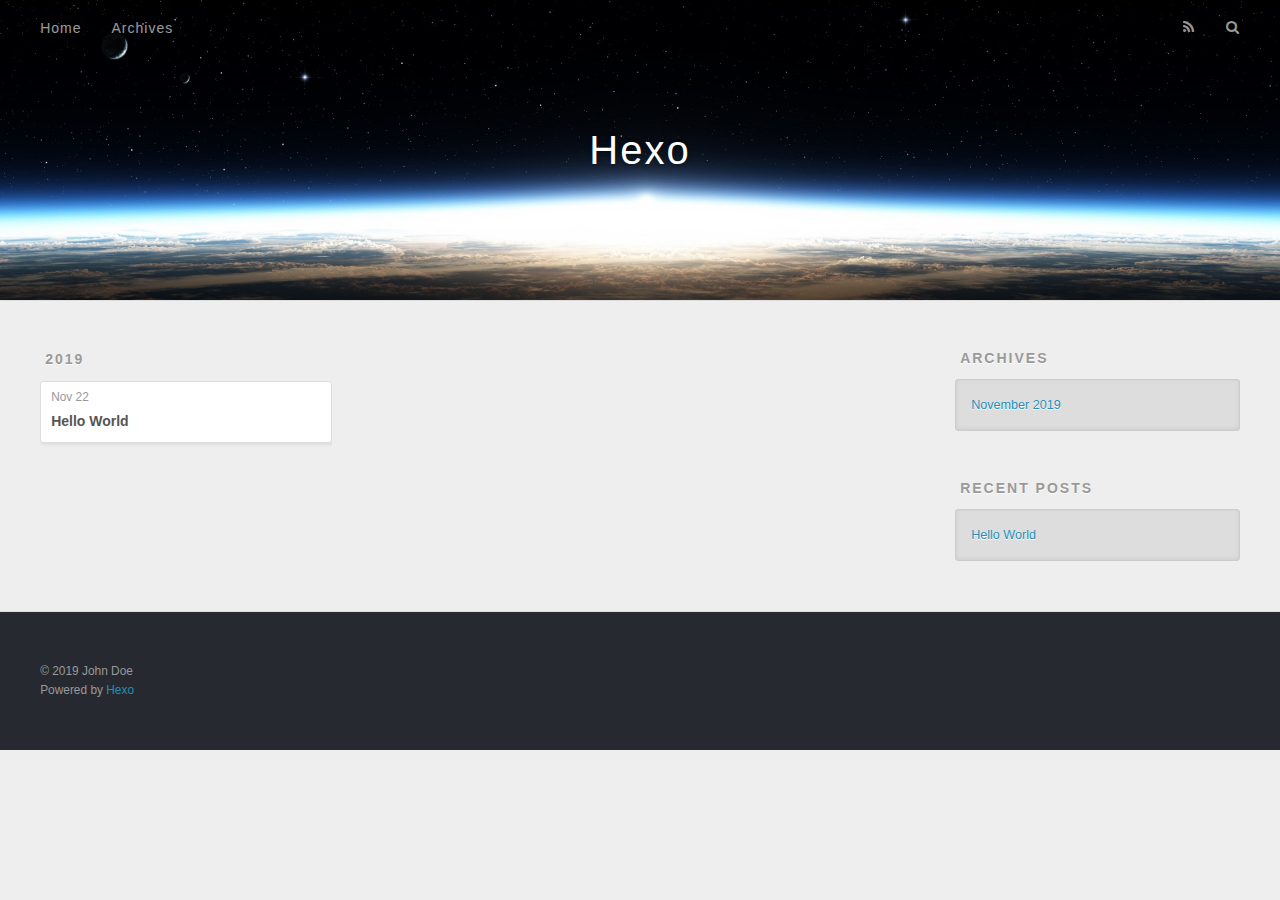
==== archives/index.html @ 6578d1b9 "Site updated: 2019-11-22 13:40:38" ====
<!DOCTYPE html>
<html>
<head>
  <meta charset="utf-8">
  

  
  <title>Archives | Hexo</title>
  <meta name="viewport" content="width=device-width, initial-scale=1, maximum-scale=1">
  <meta property="og:type" content="website">
<meta property="og:title" content="Hexo">
<meta property="og:url" content="http:&#x2F;&#x2F;yoursite.com&#x2F;archives&#x2F;index.html">
<meta property="og:site_name" content="Hexo">
<meta property="og:locale" content="en">
<meta name="twitter:card" content="summary">
  
    <link rel="alternate" href="/atom.xml" title="Hexo" type="application/atom+xml">
  
  
    <link rel="icon" href="/favicon.png">
  
  
    <link href="//fonts.googleapis.com/css?family=Source+Code+Pro" rel="stylesheet" type="text/css">
  
  <link rel="stylesheet" href="/css/style.css">
</head>

<body>
  <div id="container">
    <div id="wrap">
      <header id="header">
  <div id="banner"></div>
  <div id="header-outer" class="outer">
    <div id="header-title" class="inner">
      <h1 id="logo-wrap">
        <a href="/" id="logo">Hexo</a>
      </h1>
      
    </div>
    <div id="header-inner" class="inner">
      <nav id="main-nav">
        <a id="main-nav-toggle" class="nav-icon"></a>
        
          <a class="main-nav-link" href="/">Home</a>
        
          <a class="main-nav-link" href="/archives">Archives</a>
        
      </nav>
      <nav id="sub-nav">
        
          <a id="nav-rss-link" class="nav-icon" href="/atom.xml" title="RSS Feed"></a>
        
        <a id="nav-search-btn" class="nav-icon" title="Search"></a>
      </nav>
      <div id="search-form-wrap">
        <form action="//google.com/search" method="get" accept-charset="UTF-8" class="search-form"><input type="search" name="q" class="search-form-input" placeholder="Search"><button type="submit" class="search-form-submit">&#xF002;</button><input type="hidden" name="sitesearch" value="http://yoursite.com"></form>
      </div>
    </div>
  </div>
</header>
      <div class="outer">
        <section id="main">
  
  
    
    
      
      
      <section class="archives-wrap">
        <div class="archive-year-wrap">
          <a href="/archives/2019" class="archive-year">2019</a>
        </div>
        <div class="archives">
    
    <article class="archive-article archive-type-post">
  <div class="archive-article-inner">
    <header class="archive-article-header">
      <a href="/2019/11/22/hello-world/" class="archive-article-date">
  <time datetime="2019-11-22T05:23:01.385Z" itemprop="datePublished">Nov 22</time>
</a>
      
  
    <h1 itemprop="name">
      <a class="archive-article-title" href="/2019/11/22/hello-world/">Hello World</a>
    </h1>
  

    </header>
  </div>
</article>
  
  
    </div></section>
  


</section>
        
          <aside id="sidebar">
  
    

  
    

  
    
  
    
  <div class="widget-wrap">
    <h3 class="widget-title">Archives</h3>
    <div class="widget">
      <ul class="archive-list"><li class="archive-list-item"><a class="archive-list-link" href="/archives/2019/11/">November 2019</a></li></ul>
    </div>
  </div>


  
    
  <div class="widget-wrap">
    <h3 class="widget-title">Recent Posts</h3>
    <div class="widget">
      <ul>
        
          <li>
            <a href="/2019/11/22/hello-world/">Hello World</a>
          </li>
        
      </ul>
    </div>
  </div>

  
</aside>
        
      </div>
      <footer id="footer">
  
  <div class="outer">
    <div id="footer-info" class="inner">
      &copy; 2019 John Doe<br>
      Powered by <a href="http://hexo.io/" target="_blank">Hexo</a>
    </div>
  </div>
</footer>
    </div>
    <nav id="mobile-nav">
  
    <a href="/" class="mobile-nav-link">Home</a>
  
    <a href="/archives" class="mobile-nav-link">Archives</a>
  
</nav>
    

<script src="//ajax.googleapis.com/ajax/libs/jquery/2.0.3/jquery.min.js"></script>


  <link rel="stylesheet" href="/fancybox/jquery.fancybox.css">
  <script src="/fancybox/jquery.fancybox.pack.js"></script>


<script src="/js/script.js"></script>



  </div>
</body>
</html>
---- css/style.css ----
body {
  width: 100%;
}
body:before,
body:after {
  content: "";
  display: table;
}
body:after {
  clear: both;
}
html,
body,
div,
span,
applet,
object,
iframe,
h1,
h2,
h3,
h4,
h5,
h6,
p,
blockquote,
pre,
a,
abbr,
acronym,
address,
big,
cite,
code,
del,
dfn,
em,
img,
ins,
kbd,
q,
s,
samp,
small,
strike,
strong,
sub,
sup,
tt,
var,
dl,
dt,
dd,
ol,
ul,
li,
fieldset,
form,
label,
legend,
table,
caption,
tbody,
tfoot,
thead,
tr,
th,
td {
  margin: 0;
  padding: 0;
  border: 0;
  outline: 0;
  font-weight: inherit;
  font-style: inherit;
  font-family: inherit;
  font-size: 100%;
  vertical-align: baseline;
}
body {
  line-height: 1;
  color: #000;
  background: #fff;
}
ol,
ul {
  list-style: none;
}
table {
  border-collapse: separate;
  border-spacing: 0;
  vertical-align: middle;
}
caption,
th,
td {
  text-align: left;
  font-weight: normal;
  vertical-align: middle;
}
a img {
  border: none;
}
input,
button {
  margin: 0;
  padding: 0;
}
input::-moz-focus-inner,
button::-moz-focus-inner {
  border: 0;
  padding: 0;
}
@font-face {
  font-family: FontAwesome;
  font-style: normal;
  font-weight: normal;
  src: url("fonts/fontawesome-webfont.eot?v=#4.0.3");
  src: url("fonts/fontawesome-webfont.eot?#iefix&v=#4.0.3") format("embedded-opentype"), url("fonts/fontawesome-webfont.woff?v=#4.0.3") format("woff"), url("fonts/fontawesome-webfont.ttf?v=#4.0.3") format("truetype"), url("fonts/fontawesome-webfont.svg#fontawesomeregular?v=#4.0.3") format("svg");
}
html,
body,
#container {
  height: 100%;
}
body {
  background: #eee;
  font: 14px -apple-system, BlinkMacSystemFont, "Segoe UI", "Roboto", "Oxygen", "Ubuntu", "Cantarell", "Fira Sans", "Droid Sans", "Helvetica Neue", sans-serif;
  -webkit-text-size-adjust: 100%;
}
.outer {
  max-width: 1220px;
  margin: 0 auto;
  padding: 0 20px;
}
.outer:before,
.outer:after {
  content: "";
  display: table;
}
.outer:after {
  clear: both;
}
.inner {
  display: inline;
  float: left;
  width: 98.33333333333333%;
  margin: 0 0.833333333333333%;
}
.left,
.alignleft {
  float: left;
}
.right,
.alignright {
  float: right;
}
.clear {
  clear: both;
}
#container {
  position: relative;
}
.mobile-nav-on {
  overflow: hidden;
}
#wrap {
  height: 100%;
  width: 100%;
  position: absolute;
  top: 0;
  left: 0;
  -webkit-transition: 0.2s ease-out;
  -moz-transition: 0.2s ease-out;
  -ms-transition: 0.2s ease-out;
  transition: 0.2s ease-out;
  z-index: 1;
  background: #eee;
}
.mobile-nav-on #wrap {
  left: 280px;
}
@media screen and (min-width: 768px) {
  #main {
    display: inline;
    float: left;
    width: 73.33333333333333%;
    margin: 0 0.833333333333333%;
  }
}
.article-date,
.article-category-link,
.archive-year,
.widget-title {
  text-decoration: none;
  text-transform: uppercase;
  letter-spacing: 2px;
  color: #999;
  margin-bottom: 1em;
  margin-left: 5px;
  line-height: 1em;
  text-shadow: 0 1px #fff;
  font-weight: bold;
}
.article-inner,
.archive-article-inner {
  background: #fff;
  -webkit-box-shadow: 1px 2px 3px #ddd;
  box-shadow: 1px 2px 3px #ddd;
  border: 1px solid #ddd;
  border-radius: 3px;
}
.article-entry h1,
.widget h1 {
  font-size: 2em;
}
.article-entry h2,
.widget h2 {
  font-size: 1.5em;
}
.article-entry h3,
.widget h3 {
  font-size: 1.3em;
}
.article-entry h4,
.widget h4 {
  font-size: 1.2em;
}
.article-entry h5,
.widget h5 {
  font-size: 1em;
}
.article-entry h6,
.widget h6 {
  font-size: 1em;
  color: #999;
}
.article-entry hr,
.widget hr {
  border: 1px dashed #ddd;
}
.article-entry strong,
.widget strong {
  font-weight: bold;
}
.article-entry em,
.widget em,
.article-entry cite,
.widget cite {
  font-style: italic;
}
.article-entry sup,
.widget sup,
.article-entry sub,
.widget sub {
  font-size: 0.75em;
  line-height: 0;
  position: relative;
  vertical-align: baseline;
}
.article-entry sup,
.widget sup {
  top: -0.5em;
}
.article-entry sub,
.widget sub {
  bottom: -0.2em;
}
.article-entry small,
.widget small {
  font-size: 0.85em;
}
.article-entry acronym,
.widget acronym,
.article-entry abbr,
.widget abbr {
  border-bottom: 1px dotted;
}
.article-entry ul,
.widget ul,
.article-entry ol,
.widget ol,
.article-entry dl,
.widget dl {
  margin: 0 20px;
  line-height: 1.6em;
}
.article-entry ul ul,
.widget ul ul,
.article-entry ol ul,
.widget ol ul,
.article-entry ul ol,
.widget ul ol,
.article-entry ol ol,
.widget ol ol {
  margin-top: 0;
  margin-bottom: 0;
}
.article-entry ul,
.widget ul {
  list-style: disc;
}
.article-entry ol,
.widget ol {
  list-style: decimal;
}
.article-entry dt,
.widget dt {
  font-weight: bold;
}
#header {
  height: 300px;
  position: relative;
  border-bottom: 1px solid #ddd;
}
#header:before,
#header:after {
  content: "";
  position: absolute;
  left: 0;
  right: 0;
  height: 40px;
}
#header:before {
  top: 0;
  background: -webkit-linear-gradient(rgba(0,0,0,0.2), transparent);
  background: -moz-linear-gradient(rgba(0,0,0,0.2), transparent);
  background: -ms-linear-gradient(rgba(0,0,0,0.2), transparent);
  background: linear-gradient(rgba(0,0,0,0.2), transparent);
}
#header:after {
  bottom: 0;
  background: -webkit-linear-gradient(transparent, rgba(0,0,0,0.2));
  background: -moz-linear-gradient(transparent, rgba(0,0,0,0.2));
  background: -ms-linear-gradient(transparent, rgba(0,0,0,0.2));
  background: linear-gradient(transparent, rgba(0,0,0,0.2));
}
#header-outer {
  height: 100%;
  position: relative;
}
#header-inner {
  position: relative;
  overflow: hidden;
}
#banner {
  position: absolute;
  top: 0;
  left: 0;
  width: 100%;
  height: 100%;
  background: url("images/banner.jpg") center #000;
  -webkit-background-size: cover;
  -moz-background-size: cover;
  background-size: cover;
  z-index: -1;
}
#header-title {
  text-align: center;
  height: 40px;
  position: absolute;
  top: 50%;
  left: 0;
  margin-top: -20px;
}
#logo,
#subtitle {
  text-decoration: none;
  color: #fff;
  font-weight: 300;
  text-shadow: 0 1px 4px rgba(0,0,0,0.3);
}
#logo {
  font-size: 40px;
  line-height: 40px;
  letter-spacing: 2px;
}
#subtitle {
  font-size: 16px;
  line-height: 16px;
  letter-spacing: 1px;
}
#subtitle-wrap {
  margin-top: 16px;
}
#main-nav {
  float: left;
  margin-left: -15px;
}
.nav-icon,
.main-nav-link {
  float: left;
  color: #fff;
  opacity: 0.6;
  text-decoration: none;
  text-shadow: 0 1px rgba(0,0,0,0.2);
  -webkit-transition: opacity 0.2s;
  -moz-transition: opacity 0.2s;
  -ms-transition: opacity 0.2s;
  transition: opacity 0.2s;
  display: block;
  padding: 20px 15px;
}
.nav-icon:hover,
.main-nav-link:hover {
  opacity: 1;
}
.nav-icon {
  font-family: FontAwesome;
  text-align: center;
  font-size: 14px;
  width: 14px;
  height: 14px;
  padding: 20px 15px;
  position: relative;
  cursor: pointer;
}
.main-nav-link {
  font-weight: 300;
  letter-spacing: 1px;
}
@media screen and (max-width: 479px) {
  .main-nav-link {
    display: none;
  }
}
#main-nav-toggle {
  display: none;
}
#main-nav-toggle:before {
  content: "\f0c9";
}
@media screen and (max-width: 479px) {
  #main-nav-toggle {
    display: block;
  }
}
#sub-nav {
  float: right;
  margin-right: -15px;
}
#nav-rss-link:before {
  content: "\f09e";
}
#nav-search-btn:before {
  content: "\f002";
}
#search-form-wrap {
  position: absolute;
  top: 15px;
  width: 150px;
  height: 30px;
  right: -150px;
  opacity: 0;
  -webkit-transition: 0.2s ease-out;
  -moz-transition: 0.2s ease-out;
  -ms-transition: 0.2s ease-out;
  transition: 0.2s ease-out;
}
#search-form-wrap.on {
  opacity: 1;
  right: 0;
}
@media screen and (max-width: 479px) {
  #search-form-wrap {
    width: 100%;
    right: -100%;
  }
}
.search-form {
  position: absolute;
  top: 0;
  left: 0;
  right: 0;
  background: #fff;
  padding: 5px 15px;
  border-radius: 15px;
  -webkit-box-shadow: 0 0 10px rgba(0,0,0,0.3);
  box-shadow: 0 0 10px rgba(0,0,0,0.3);
}
.search-form-input {
  border: none;
  background: none;
  color: #555;
  width: 100%;
  font: 13px -apple-system, BlinkMacSystemFont, "Segoe UI", "Roboto", "Oxygen", "Ubuntu", "Cantarell", "Fira Sans", "Droid Sans", "Helvetica Neue", sans-serif;
  outline: none;
}
.search-form-input::-webkit-search-results-decoration,
.search-form-input::-webkit-search-cancel-button {
  -webkit-appearance: none;
}
.search-form-submit {
  position: absolute;
  top: 50%;
  right: 10px;
  margin-top: -7px;
  font: 13px FontAwesome;
  border: none;
  background: none;
  color: #bbb;
  cursor: pointer;
}
.search-form-submit:hover,
.search-form-submit:focus {
  color: #777;
}
.article {
  margin: 50px 0;
}
.article-inner {
  overflow: hidden;
}
.article-meta:before,
.article-meta:after {
  content: "";
  display: table;
}
.article-meta:after {
  clear: both;
}
.article-date {
  float: left;
}
.article-category {
  float: left;
  line-height: 1em;
  color: #ccc;
  text-shadow: 0 1px #fff;
  margin-left: 8px;
}
.article-category:before {
  content: "\2022";
}
.article-category-link {
  margin: 0 12px 1em;
}
.article-header {
  padding: 20px 20px 0;
}
.article-title {
  text-decoration: none;
  font-size: 2em;
  font-weight: bold;
  color: #555;
  line-height: 1.1em;
  -webkit-transition: color 0.2s;
  -moz-transition: color 0.2s;
  -ms-transition: color 0.2s;
  transition: color 0.2s;
}
a.article-title:hover {
  color: #258fb8;
}
.article-entry {
  color: #555;
  padding: 0 20px;
}
.article-entry:before,
.article-entry:after {
  content: "";
  display: table;
}
.article-entry:after {
  clear: both;
}
.article-entry p,
.article-entry table {
  line-height: 1.6em;
  margin: 1.6em 0;
}
.article-entry h1,
.article-entry h2,
.article-entry h3,
.article-entry h4,
.article-entry h5,
.article-entry h6 {
  font-weight: bold;
}
.article-entry h1,
.article-entry h2,
.article-entry h3,
.article-entry h4,
.article-entry h5,
.article-entry h6 {
  line-height: 1.1em;
  margin: 1.1em 0;
}
.article-entry a {
  color: #258fb8;
  text-decoration: none;
}
.article-entry a:hover {
  text-decoration: underline;
}
.article-entry ul,
.article-entry ol,
.article-entry dl {
  margin-top: 1.6em;
  margin-bottom: 1.6em;
}
.article-entry img,
.article-entry video {
  max-width: 100%;
  height: auto;
  display: block;
  margin: auto;
}
.article-entry iframe {
  border: none;
}
.article-entry table {
  width: 100%;
  border-collapse: collapse;
  border-spacing: 0;
}
.article-entry th {
  font-weight: bold;
  border-bottom: 3px solid #ddd;
  padding-bottom: 0.5em;
}
.article-entry td {
  border-bottom: 1px solid #ddd;
  padding: 10px 0;
}
.article-entry blockquote {
  font-family: Georgia, "Times New Roman", serif;
  font-size: 1.4em;
  margin: 1.6em 20px;
  text-align: center;
}
.article-entry blockquote footer {
  font-size: 14px;
  margin: 1.6em 0;
  font-family: -apple-system, BlinkMacSystemFont, "Segoe UI", "Roboto", "Oxygen", "Ubuntu", "Cantarell", "Fira Sans", "Droid Sans", "Helvetica Neue", sans-serif;
}
.article-entry blockquote footer cite:before {
  content: "—";
  padding: 0 0.5em;
}
.article-entry .pullquote {
  text-align: left;
  width: 45%;
  margin: 0;
}
.article-entry .pullquote.left {
  margin-left: 0.5em;
  margin-right: 1em;
}
.article-entry .pullquote.right {
  margin-right: 0.5em;
  margin-left: 1em;
}
.article-entry .caption {
  color: #999;
  display: block;
  font-size: 0.9em;
  margin-top: 0.5em;
  position: relative;
  text-align: center;
}
.article-entry .video-container {
  position: relative;
  padding-top: 56.25%;
  height: 0;
  overflow: hidden;
}
.article-entry .video-container iframe,
.article-entry .video-container object,
.article-entry .video-container embed {
  position: absolute;
  top: 0;
  left: 0;
  width: 100%;
  height: 100%;
  margin-top: 0;
}
.article-more-link a {
  display: inline-block;
  line-height: 1em;
  padding: 6px 15px;
  border-radius: 15px;
  background: #eee;
  color: #999;
  text-shadow: 0 1px #fff;
  text-decoration: none;
}
.article-more-link a:hover {
  background: #258fb8;
  color: #fff;
  text-decoration: none;
  text-shadow: 0 1px #1e7293;
}
.article-footer {
  font-size: 0.85em;
  line-height: 1.6em;
  border-top: 1px solid #ddd;
  padding-top: 1.6em;
  margin: 0 20px 20px;
}
.article-footer:before,
.article-footer:after {
  content: "";
  display: table;
}
.article-footer:after {
  clear: both;
}
.article-footer a {
  color: #999;
  text-decoration: none;
}
.article-footer a:hover {
  color: #555;
}
.article-tag-list-item {
  float: left;
  margin-right: 10px;
}
.article-tag-list-link:before {
  content: "#";
}
.article-comment-link {
  float: right;
}
.article-comment-link:before {
  content: "\f075";
  font-family: FontAwesome;
  padding-right: 8px;
}
.article-share-link {
  cursor: pointer;
  float: right;
  margin-left: 20px;
}
.article-share-link:before {
  content: "\f064";
  font-family: FontAwesome;
  padding-right: 6px;
}
#article-nav {
  position: relative;
}
#article-nav:before,
#article-nav:after {
  content: "";
  display: table;
}
#article-nav:after {
  clear: both;
}
@media screen and (min-width: 768px) {
  #article-nav {
    margin: 50px 0;
  }
  #article-nav:before {
    width: 8px;
    height: 8px;
    position: absolute;
    top: 50%;
    left: 50%;
    margin-top: -4px;
    margin-left: -4px;
    content: "";
    border-radius: 50%;
    background: #ddd;
    -webkit-box-shadow: 0 1px 2px #fff;
    box-shadow: 0 1px 2px #fff;
  }
}
.article-nav-link-wrap {
  text-decoration: none;
  text-shadow: 0 1px #fff;
  color: #999;
  -webkit-box-sizing: border-box;
  -moz-box-sizing: border-box;
  box-sizing: border-box;
  margin-top: 50px;
  text-align: center;
  display: block;
}
.article-nav-link-wrap:hover {
  color: #555;
}
@media screen and (min-width: 768px) {
  .article-nav-link-wrap {
    width: 50%;
    margin-top: 0;
  }
}
@media screen and (min-width: 768px) {
  #article-nav-newer {
    float: left;
    text-align: right;
    padding-right: 20px;
  }
}
@media screen and (min-width: 768px) {
  #article-nav-older {
    float: right;
    text-align: left;
    padding-left: 20px;
  }
}
.article-nav-caption {
  text-transform: uppercase;
  letter-spacing: 2px;
  color: #ddd;
  line-height: 1em;
  font-weight: bold;
}
#article-nav-newer .article-nav-caption {
  margin-right: -2px;
}
.article-nav-title {
  font-size: 0.85em;
  line-height: 1.6em;
  margin-top: 0.5em;
}
.article-share-box {
  position: absolute;
  display: none;
  background: #fff;
  -webkit-box-shadow: 1px 2px 10px rgba(0,0,0,0.2);
  box-shadow: 1px 2px 10px rgba(0,0,0,0.2);
  border-radius: 3px;
  margin-left: -145px;
  overflow: hidden;
  z-index: 1;
}
.article-share-box.on {
  display: block;
}
.article-share-input {
  width: 100%;
  background: none;
  -webkit-box-sizing: border-box;
  -moz-box-sizing: border-box;
  box-sizing: border-box;
  font: 14px -apple-system, BlinkMacSystemFont, "Segoe UI", "Roboto", "Oxygen", "Ubuntu", "Cantarell", "Fira Sans", "Droid Sans", "Helvetica Neue", sans-serif;
  padding: 0 15px;
  color: #555;
  outline: none;
  border: 1px solid #ddd;
  border-radius: 3px 3px 0 0;
  height: 36px;
  line-height: 36px;
}
.article-share-links {
  background: #eee;
}
.article-share-links:before,
.article-share-links:after {
  content: "";
  display: table;
}
.article-share-links:after {
  clear: both;
}
.article-share-twitter,
.article-share-facebook,
.article-share-pinterest,
.article-share-google {
  width: 50px;
  height: 36px;
  display: block;
  float: left;
  position: relative;
  color: #999;
  text-shadow: 0 1px #fff;
}
.article-share-twitter:before,
.article-share-facebook:before,
.article-share-pinterest:before,
.article-share-google:before {
  font-size: 20px;
  font-family: FontAwesome;
  width: 20px;
  height: 20px;
  position: absolute;
  top: 50%;
  left: 50%;
  margin-top: -10px;
  margin-left: -10px;
  text-align: center;
}
.article-share-twitter:hover,
.article-share-facebook:hover,
.article-share-pinterest:hover,
.article-share-google:hover {
  color: #fff;
}
.article-share-twitter:before {
  content: "\f099";
}
.article-share-twitter:hover {
  background: #00aced;
  text-shadow: 0 1px #008abe;
}
.article-share-facebook:before {
  content: "\f09a";
}
.article-share-facebook:hover {
  background: #3b5998;
  text-shadow: 0 1px #2f477a;
}
.article-share-pinterest:before {
  content: "\f0d2";
}
.article-share-pinterest:hover {
  background: #cb2027;
  text-shadow: 0 1px #a21a1f;
}
.article-share-google:before {
  content: "\f0d5";
}
.article-share-google:hover {
  background: #dd4b39;
  text-shadow: 0 1px #be3221;
}
.article-gallery {
  background: #000;
  position: relative;
}
.article-gallery-photos {
  position: relative;
  overflow: hidden;
}
.article-gallery-img {
  display: none;
  max-width: 100%;
}
.article-gallery-img:first-child {
  display: block;
}
.article-gallery-img.loaded {
  position: absolute;
  display: block;
}
.article-gallery-img img {
  display: block;
  max-width: 100%;
  margin: 0 auto;
}
#comments {
  background: #fff;
  -webkit-box-shadow: 1px 2px 3px #ddd;
  box-shadow: 1px 2px 3px #ddd;
  padding: 20px;
  border: 1px solid #ddd;
  border-radius: 3px;
  margin: 50px 0;
}
#comments a {
  color: #258fb8;
}
.archives-wrap {
  margin: 50px 0;
}
.archives:before,
.archives:after {
  content: "";
  display: table;
}
.archives:after {
  clear: both;
}
.archive-year-wrap {
  margin-bottom: 1em;
}
.archives {
  -webkit-column-gap: 10px;
  -moz-column-gap: 10px;
  column-gap: 10px;
}
@media screen and (min-width: 480px) and (max-width: 767px) {
  .archives {
    -webkit-column-count: 2;
    -moz-column-count: 2;
    column-count: 2;
  }
}
@media screen and (min-width: 768px) {
  .archives {
    -webkit-column-count: 3;
    -moz-column-count: 3;
    column-count: 3;
  }
}
.archive-article {
  -webkit-column-break-inside: avoid;
  page-break-inside: avoid;
  overflow: hidden;
  break-inside: avoid-column;
}
.archive-article-inner {
  padding: 10px;
  margin-bottom: 15px;
}
.archive-article-title {
  text-decoration: none;
  font-weight: bold;
  color: #555;
  -webkit-transition: color 0.2s;
  -moz-transition: color 0.2s;
  -ms-transition: color 0.2s;
  transition: color 0.2s;
  line-height: 1.6em;
}
.archive-article-title:hover {
  color: #258fb8;
}
.archive-article-footer {
  margin-top: 1em;
}
.archive-article-date {
  color: #999;
  text-decoration: none;
  font-size: 0.85em;
  line-height: 1em;
  margin-bottom: 0.5em;
  display: block;
}
#page-nav {
  margin: 50px auto;
  background: #fff;
  -webkit-box-shadow: 1px 2px 3px #ddd;
  box-shadow: 1px 2px 3px #ddd;
  border: 1px solid #ddd;
  border-radius: 3px;
  text-align: center;
  color: #999;
  overflow: hidden;
}
#page-nav:before,
#page-nav:after {
  content: "";
  display: table;
}
#page-nav:after {
  clear: both;
}
#page-nav a,
#page-nav span {
  padding: 10px 20px;
  line-height: 1;
  height: 2ex;
}
#page-nav a {
  color: #999;
  text-decoration: none;
}
#page-nav a:hover {
  background: #999;
  color: #fff;
}
#page-nav .prev {
  float: left;
}
#page-nav .next {
  float: right;
}
#page-nav .page-number {
  display: inline-block;
}
@media screen and (max-width: 479px) {
  #page-nav .page-number {
    display: none;
  }
}
#page-nav .current {
  color: #555;
  font-weight: bold;
}
#page-nav .space {
  color: #ddd;
}
#footer {
  background: #262a30;
  padding: 50px 0;
  border-top: 1px solid #ddd;
  color: #999;
}
#footer a {
  color: #258fb8;
  text-decoration: none;
}
#footer a:hover {
  text-decoration: underline;
}
#footer-info {
  line-height: 1.6em;
  font-size: 0.85em;
}
.article-entry pre,
.article-entry .highlight {
  background: #2d2d2d;
  margin: 0 -20px;
  padding: 15px 20px;
  border-style: solid;
  border-color: #ddd;
  border-width: 1px 0;
  overflow: auto;
  color: #ccc;
  line-height: 22.400000000000002px;
}
.article-entry .highlight .gutter pre,
.article-entry .gist .gist-file .gist-data .line-numbers {
  color: #666;
  font-size: 0.85em;
}
.article-entry pre,
.article-entry code {
  font-family: "Source Code Pro", Consolas, Monaco, Menlo, Consolas, monospace;
}
.article-entry code {
  background: #eee;
  text-shadow: 0 1px #fff;
  padding: 0 0.3em;
}
.article-entry pre code {
  background: none;
  text-shadow: none;
  padding: 0;
}
.article-entry .highlight pre {
  border: none;
  margin: 0;
  padding: 0;
}
.article-entry .highlight table {
  margin: 0;
  width: auto;
}
.article-entry .highlight td {
  border: none;
  padding: 0;
}
.article-entry .highlight figcaption {
  font-size: 0.85em;
  color: #999;
  line-height: 1em;
  margin-bottom: 1em;
}
.article-entry .highlight figcaption:before,
.article-entry .highlight figcaption:after {
  content: "";
  display: table;
}
.article-entry .highlight figcaption:after {
  clear: both;
}
.article-entry .highlight figcaption a {
  float: right;
}
.article-entry .highlight .gutter pre {
  text-align: right;
  padding-right: 20px;
}
.article-entry .highlight .line {
  height: 22.400000000000002px;
}
.article-entry .highlight .line.marked {
  background: #515151;
}
.article-entry .gist {
  margin: 0 -20px;
  border-style: solid;
  border-color: #ddd;
  border-width: 1px 0;
  background: #2d2d2d;
  padding: 15px 20px 15px 0;
}
.article-entry .gist .gist-file {
  border: none;
  font-family: "Source Code Pro", Consolas, Monaco, Menlo, Consolas, monospace;
  margin: 0;
}
.article-entry .gist .gist-file .gist-data {
  background: none;
  border: none;
}
.article-entry .gist .gist-file .gist-data .line-numbers {
  background: none;
  border: none;
  padding: 0 20px 0 0;
}
.article-entry .gist .gist-file .gist-data .line-data {
  padding: 0 !important;
}
.article-entry .gist .gist-file .highlight {
  margin: 0;
  padding: 0;
  border: none;
}
.article-entry .gist .gist-file .gist-meta {
  background: #2d2d2d;
  color: #999;
  font: 0.85em -apple-system, BlinkMacSystemFont, "Segoe UI", "Roboto", "Oxygen", "Ubuntu", "Cantarell", "Fira Sans", "Droid Sans", "Helvetica Neue", sans-serif;
  text-shadow: 0 0;
  padding: 0;
  margin-top: 1em;
  margin-left: 20px;
}
.article-entry .gist .gist-file .gist-meta a {
  color: #258fb8;
  font-weight: normal;
}
.article-entry .gist .gist-file .gist-meta a:hover {
  text-decoration: underline;
}
pre .comment,
pre .title {
  color: #999;
}
pre .variable,
pre .attribute,
pre .tag,
pre .regexp,
pre .ruby .constant,
pre .xml .tag .title,
pre .xml .pi,
pre .xml .doctype,
pre .html .doctype,
pre .css .id,
pre .css .class,
pre .css .pseudo {
  color: #f2777a;
}
pre .number,
pre .preprocessor,
pre .built_in,
pre .literal,
pre .params,
pre .constant {
  color: #f99157;
}
pre .class,
pre .ruby .class .title,
pre .css .rules .attribute {
  color: #9c9;
}
pre .string,
pre .value,
pre .inheritance,
pre .header,
pre .ruby .symbol,
pre .xml .cdata {
  color: #9c9;
}
pre .css .hexcolor {
  color: #6cc;
}
pre .function,
pre .python .decorator,
pre .python .title,
pre .ruby .function .title,
pre .ruby .title .keyword,
pre .perl .sub,
pre .javascript .title,
pre .coffeescript .title {
  color: #69c;
}
pre .keyword,
pre .javascript .function {
  color: #c9c;
}
@media screen and (max-width: 479px) {
  #mobile-nav {
    position: absolute;
    top: 0;
    left: 0;
    width: 280px;
    height: 100%;
    background: #191919;
    border-right: 1px solid #fff;
  }
}
@media screen and (max-width: 479px) {
  .mobile-nav-link {
    display: block;
    color: #999;
    text-decoration: none;
    padding: 15px 20px;
    font-weight: bold;
  }
  .mobile-nav-link:hover {
    color: #fff;
  }
}
@media screen and (min-width: 768px) {
  #sidebar {
    display: inline;
    float: left;
    width: 23.333333333333332%;
    margin: 0 0.833333333333333%;
  }
}
.widget-wrap {
  margin: 50px 0;
}
.widget {
  color: #777;
  text-shadow: 0 1px #fff;
  background: #ddd;
  -webkit-box-shadow: 0 -1px 4px #ccc inset;
  box-shadow: 0 -1px 4px #ccc inset;
  border: 1px solid #ccc;
  padding: 15px;
  border-radius: 3px;
}
.widget a {
  color: #258fb8;
  text-decoration: none;
}
.widget a:hover {
  text-decoration: underline;
}
.widget ul ul,
.widget ol ul,
.widget dl ul,
.widget ul ol,
.widget ol ol,
.widget dl ol,
.widget ul dl,
.widget ol dl,
.widget dl dl {
  margin-left: 15px;
  list-style: disc;
}
.widget {
  line-height: 1.6em;
  word-wrap: break-word;
  font-size: 0.9em;
}
.widget ul,
.widget ol {
  list-style: none;
  margin: 0;
}
.widget ul ul,
.widget ol ul,
.widget ul ol,
.widget ol ol {
  margin: 0 20px;
}
.widget ul ul,
.widget ol ul {
  list-style: disc;
}
.widget ul ol,
.widget ol ol {
  list-style: decimal;
}
.category-list-count,
.tag-list-count,
.archive-list-count {
  padding-left: 5px;
  color: #999;
  font-size: 0.85em;
}
.category-list-count:before,
.tag-list-count:before,
.archive-list-count:before {
  content: "(";
}
.category-list-count:after,
.tag-list-count:after,
.archive-list-count:after {
  content: ")";
}
.tagcloud a {
  margin-right: 5px;
  display: inline-block;
}
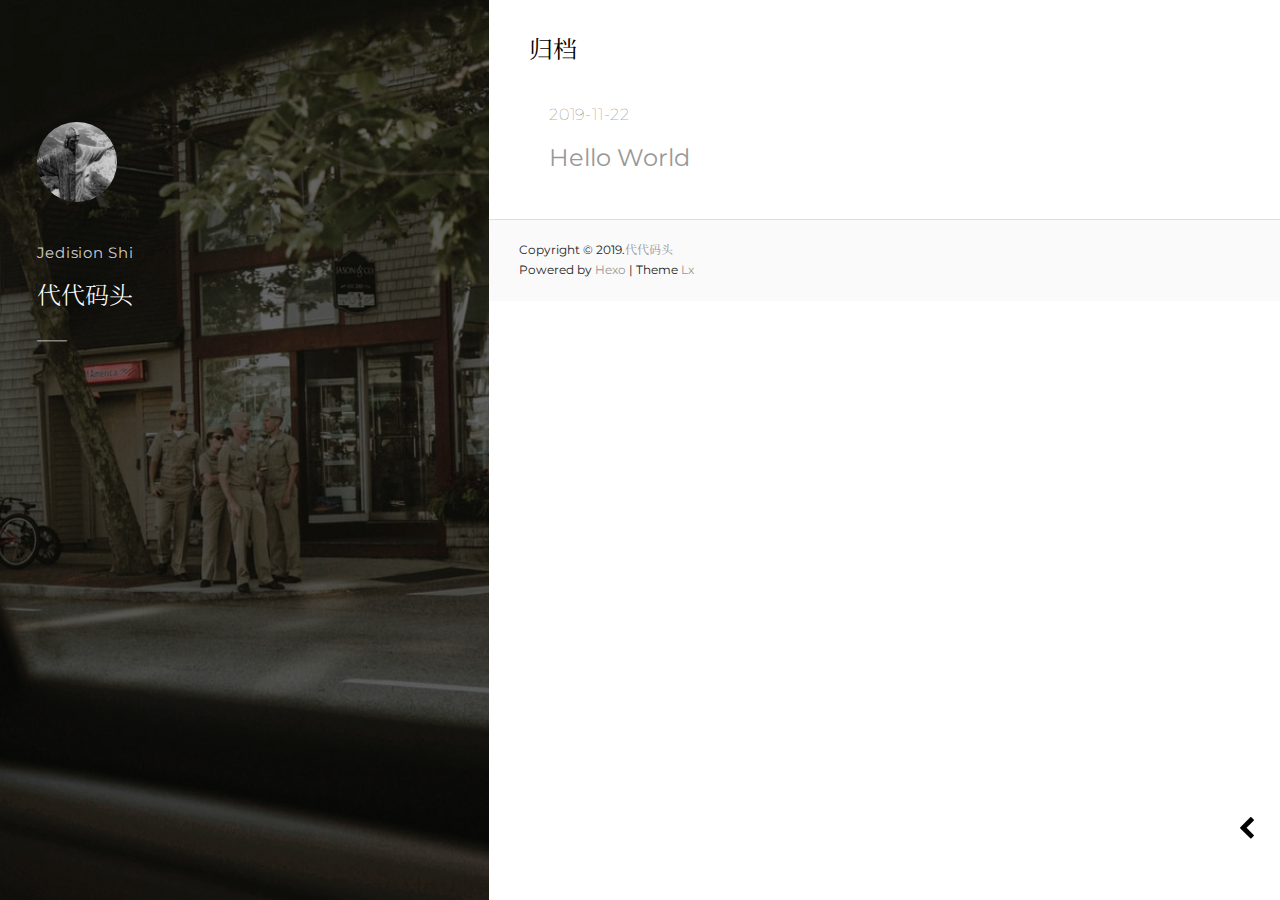
==== commit af83160e: "Site updated: 2019-11-22 13:57:13" ====
--- a/archives/index.html
+++ b/archives/index.html
@@ -1,169 +1,122 @@
 <!DOCTYPE html>
 <html>
 <head>
-  <meta charset="utf-8">
+  <meta http-equiv="Content-Type" content="text/html; charset=UTF-8">
+  <meta http-equiv="X-UA-Compatible" content="IE=edge">
+  <title>Archives | 代代码头</title>
+  <meta name="viewport" content="width=device-width, initial-scale=1">
+  <meta name="author" content="Jedision Shi">
+  <meta name="keywords" content="">
+  <meta name="description" content="">
+  <script id="hexo-configurations">
+  var CONFIG = {
+    root: '/',
+    theme: 'lx',
+    version: '0.0.0',
+    localsearch:{
+      "enable": false,
+      "trigger": "auto",
+      "top_n_per_article": 1,
+      "unescape": false,
+      "preload": false
+      },
+    path: '-'
+  };
+</script>
+
+  <link rel="shortcut icon" href="/favicon.ico">
+  <link rel="stylesheet" href="/css/main.css">
+  <script src="/js/jquery.min.js"></script>
+  <script src="/js/jquery.jside.menu.js"></script>
+	<script>
+	$(document).ready(function(){
+	$(".menu-container").jSideMenu({
+	    jSidePosition: "position-right",
+	    jSideSticky: true,
+	    jSideSkin: "endless-river",
+	     });
+	}); 
+	</script>
   
+  <link rel="stylesheet" href="https://fonts.googleapis.com/css?family=Montserrat:300|Noto+Serif+SC&amp;display=swap">
+  <link rel="stylesheet" href="//cdn.jsdelivr.net/npm/font-awesome@4/css/font-awesome.min.css">
+</head>
+<body>
+<div id="page">
+<div id="lx-aside" style="background-image: url(/images/cover.jpg)">
+  <div class="overlay">
+  <div class="featured">
+    <div class="avatar"><a href="/"><img src="/images/person_1.jpg"></a></div>
+    <span>Jedision Shi</span>
+    <h2>代代码头</h2>
+    <span>——</span>
+    
+  </div>
+  </div>
+</div>
+<div id="lx-main-content">
+  <div class="lx-post">
+  <h2 class="archive">归档</h2>
+    <div class="lx-entry padding"><div>
+    <span class="lx-post-detail">2019-11-22</span>
+    <h2><a href="/2019/11/22/hello-world/">Hello World</a></h2>
+    <p></p></div></div>
 
-  
-  <title>Archives | Hexo</title>
-  <meta name="viewport" content="width=device-width, initial-scale=1, maximum-scale=1">
-  <meta property="og:type" content="website">
-<meta property="og:title" content="Hexo">
-<meta property="og:url" content="http:&#x2F;&#x2F;yoursite.com&#x2F;archives&#x2F;index.html">
-<meta property="og:site_name" content="Hexo">
-<meta property="og:locale" content="en">
-<meta name="twitter:card" content="summary">
-  
-    <link rel="alternate" href="/atom.xml" title="Hexo" type="application/atom+xml">
-  
-  
-    <link rel="icon" href="/favicon.png">
-  
-  
-    <link href="//fonts.googleapis.com/css?family=Source+Code+Pro" rel="stylesheet" type="text/css">
-  
-  <link rel="stylesheet" href="/css/style.css">
-</head>
+<footer>
+  <div>
+  Copyright &copy; 2019.<a href="/">代代码头</a><br>Powered by <a href="https://hexo.io" target="_blank">Hexo</a> | Theme <a href="https://lx.blleng.cn" target="_blank">Lx</a><br>
+  </div>
+</footer>
+  </div>
+</div>
+</div>
 
-<body>
-  <div id="container">
-    <div id="wrap">
-      <header id="header">
-  <div id="banner"></div>
-  <div id="header-outer" class="outer">
-    <div id="header-title" class="inner">
-      <h1 id="logo-wrap">
-        <a href="/" id="logo">Hexo</a>
-      </h1>
-      
-    </div>
-    <div id="header-inner" class="inner">
-      <nav id="main-nav">
-        <a id="main-nav-toggle" class="nav-icon"></a>
-        
-          <a class="main-nav-link" href="/">Home</a>
-        
-          <a class="main-nav-link" href="/archives">Archives</a>
-        
-      </nav>
-      <nav id="sub-nav">
-        
-          <a id="nav-rss-link" class="nav-icon" href="/atom.xml" title="RSS Feed"></a>
-        
-        <a id="nav-search-btn" class="nav-icon" title="Search"></a>
-      </nav>
-      <div id="search-form-wrap">
-        <form action="//google.com/search" method="get" accept-charset="UTF-8" class="search-form"><input type="search" name="q" class="search-form-input" placeholder="Search"><button type="submit" class="search-form-submit">&#xF002;</button><input type="hidden" name="sitesearch" value="http://yoursite.com"></form>
+<button class="menu-trigger"></button>
+<div class="menu">
+  <div class="menu-head">
+    <span class="layer">
+      <div class="col">
+        <div class="row for-pic">
+          <div class="profile-pic">
+            <a href="/"><img src="/images/person_1.jpg" alt="Jedision Shi"/></a>
+          </div>
+        </div>
+        <div class="row for-name">
+          <p>Jedision Shi</p>
+          <span class="tagline">Hello, World!</span>
+        </div>
       </div>
-    </div>
+    </span>
   </div>
-</header>
-      <div class="outer">
-        <section id="main">
-  
-  
-    
-    
-      
-      
-      <section class="archives-wrap">
-        <div class="archive-year-wrap">
-          <a href="/archives/2019" class="archive-year">2019</a>
-        </div>
-        <div class="archives">
-    
-    <article class="archive-article archive-type-post">
-  <div class="archive-article-inner">
-    <header class="archive-article-header">
-      <a href="/2019/11/22/hello-world/" class="archive-article-date">
-  <time datetime="2019-11-22T05:23:01.385Z" itemprop="datePublished">Nov 22</time>
-</a>
-      
-  
-    <h1 itemprop="name">
-      <a class="archive-article-title" href="/2019/11/22/hello-world/">Hello World</a>
-    </h1>
-  
+  <nav class="menu-container">
+  <ul class="menu-items">
+    <li><a href="/"><i class="fa fa-home fa-fw"></i>首页</a></li>
+    <li><a href="/archives/"><i class="fa fa-archive fa-fw"></i>归档</a></li>
+    <li class="has-sub"><span class="dropdown-heading">
+      <i class="fa fa-bookmark fa-fw"></i>页面</span>
+        <ul>
+          <li><a href="/guestbook">留言</a></li>
+        <li><a href="/about">关于</a></li>
+        </ul>
+    </li>
+    <li class="has-sub"><span class="dropdown-heading">
+      <i class="fa fa-link fa-fw"></i>友链</span>
+        <ul>
+          <li> <a href="https://lx.blleng.cn" target="_blank">Theme-Lx</a></li>
+        </ul>
+    </li>
+  </ul>
+  </nav>
+</div>
 
-    </header>
-  </div>
-</article>
-  
-  
-    </div></section>
-  
+<div class="gototop js-top">
+  <a href="#" class="js-gotop"><i class="fa fa-arrow-up"></i></a>
+</div>
+<script src="/js/jquery.easing.min.js"></script>
+<script src="/js/jquery.waypoints.min.js"></script>
+<script src="/js/jquery.stellar.min.js"></script>
+<script src="/js/main.js"></script>
 
 
-</section>
-        
-          <aside id="sidebar">
-  
-    
-
-  
-    
-
-  
-    
-  
-    
-  <div class="widget-wrap">
-    <h3 class="widget-title">Archives</h3>
-    <div class="widget">
-      <ul class="archive-list"><li class="archive-list-item"><a class="archive-list-link" href="/archives/2019/11/">November 2019</a></li></ul>
-    </div>
-  </div>
-
-
-  
-    
-  <div class="widget-wrap">
-    <h3 class="widget-title">Recent Posts</h3>
-    <div class="widget">
-      <ul>
-        
-          <li>
-            <a href="/2019/11/22/hello-world/">Hello World</a>
-          </li>
-        
-      </ul>
-    </div>
-  </div>
-
-  
-</aside>
-        
-      </div>
-      <footer id="footer">
-  
-  <div class="outer">
-    <div id="footer-info" class="inner">
-      &copy; 2019 John Doe<br>
-      Powered by <a href="http://hexo.io/" target="_blank">Hexo</a>
-    </div>
-  </div>
-</footer>
-    </div>
-    <nav id="mobile-nav">
-  
-    <a href="/" class="mobile-nav-link">Home</a>
-  
-    <a href="/archives" class="mobile-nav-link">Archives</a>
-  
-</nav>
-    
-
-<script src="//ajax.googleapis.com/ajax/libs/jquery/2.0.3/jquery.min.js"></script>
-
-
-  <link rel="stylesheet" href="/fancybox/jquery.fancybox.css">
-  <script src="/fancybox/jquery.fancybox.pack.js"></script>
-
-
-<script src="/js/script.js"></script>
-
-
-
-  </div>
 </body>
-</html>+</html>
--- a/css/main.css
+++ b/css/main.css
@@ -0,0 +1,1277 @@
+@charset "UTF-8";
+html {
+  font-family: 'Montserrat', 'Noto Serif SC', sans-serif;
+  -ms-text-size-adjust: 100%;
+  -webkit-text-size-adjust: 100%;
+}
+body {
+  margin: 0;
+  font-family: 'Montserrat', 'Noto Serif SC', sans-serif;
+  font-weight: 400;
+  font-size: 16px;
+  line-height: 1.7;
+  color: #222;
+  background: #fff;
+}
+#page {
+  position: relative;
+  overflow-x: hidden;
+  width: 100%;
+  height: 100%;
+  -webkit-transition: 0.5s;
+  -o-transition: 0.5s;
+  transition: 0.5s;
+}
+a {
+  color: #989898;
+  text-decoration: none;
+  -webkit-transition: 0.5s;
+  -o-transition: 0.5s;
+  transition: 0.5s;
+}
+a:hover,
+a:active,
+a:focus {
+  color: #6b6b6b;
+  outline: none;
+  text-decoration: none;
+}
+p {
+  font-size: 15px;
+  line-height: 24px;
+}
+h1,
+h2,
+h3,
+h4,
+h5,
+h6,
+figure {
+  color: #111;
+  font-family: 'Montserrat', 'Noto Serif SC', sans-serif;
+  font-weight: 400;
+  margin: 10px 0px 10px 0px;
+}
+h2.archive,
+h2.tag,
+h2.category {
+  padding: 20px 0px 0px 40px;
+  color: #000;
+}
+::-webkit-selection {
+  color: #fff;
+  background: rgba(247,65,65,0.761);
+}
+::-moz-selection {
+  color: #fff;
+  background: rgba(247,65,65,0.761);
+}
+::selection {
+  color: #fff;
+  background: rgba(247,65,65,0.761);
+}
+.lx-navigation .prev {
+  -webkit-transition: 0.5s;
+  -o-transition: 0.5s;
+  transition: 0.5s;
+  text-align: right;
+}
+.lx-navigation .prev:hover {
+  padding-right: 30px;
+}
+.lx-navigation .next {
+  -webkit-transition: 0.5s;
+  -o-transition: 0.5s;
+  transition: 0.5s;
+  text-align: left;
+}
+.lx-navigation .next:hover {
+  padding-left: 30px;
+}
+.lx-navigation .lx-cover {
+  width: 50%;
+  float: left;
+  background-size: cover;
+  background-position: center center;
+  background-repeat: no-repeat;
+  position: relative;
+}
+.lx-navigation .lx-cover .overlay {
+  position: absolute;
+  top: 0;
+  left: 0;
+  right: 0;
+  bottom: 0;
+  background: rgba(0,0,0,0.5);
+  z-index: 1;
+}
+#lx-aside {
+  width: 38.2%;
+  top: 0;
+  left: 0;
+  bottom: 0;
+  position: fixed;
+  height: 100%;
+  z-index: 3;
+  background-size: cover;
+  background-repeat: no-repeat;
+  background-position: center center;
+}
+.single #lx-aside {
+  position: relative;
+  height: 450px;
+  width: 100%;
+}
+#lx-aside a {
+  color: rgba(255,255,255,0.5);
+}
+#lx-aside a:hover {
+  color: #fff;
+}
+@media screen and (max-width: 768px) {
+  #lx-aside {
+    width: 100%;
+    position: relative;
+    z-index: 4;
+    height: 450px;
+  }
+}
+#lx-aside .overlay {
+  position: absolute;
+  top: 0;
+  bottom: 0;
+  left: 0;
+  right: 0;
+  z-index: 1;
+  background: rgba(0,0,0,0.5);
+}
+.single #lx-aside .page-title {
+  right: 0;
+  left: 0;
+}
+#lx-aside .page-title {
+  z-index: 2;
+  padding: 30px;
+}
+#lx-aside .featured {
+  z-index: 2;
+  margin: auto;
+  margin-top: 25%;
+  width: 85%;
+}
+.single #lx-aside .page-title {
+  margin: 0 auto;
+  text-align: center;
+}
+#lx-aside .featured h2,
+#lx-aside .page-title h2 {
+  color: #fff;
+  font-weight: 300;
+}
+.single #lx-aside .featured h2,
+.single #lx-aside .page-title h2 {
+  font-size: 52px;
+}
+@media (max-width: 768px) {
+  .single #lx-aside .page-title h2 {
+    font-size: 40px;
+  }
+}
+#lx-aside .featured > span,
+#lx-aside .page-title > span {
+  display: block;
+  color: rgba(255,255,255,0.8);
+  font-size: 15px;
+  letter-spacing: 0.05em;
+  margin-bottom: 10px;
+}
+#lx-aside .featured .avatar img,
+#lx-aside .page-title .avatar img {
+  margin-bottom: 30px;
+  width: 80px;
+  -webkit-border-radius: 50%;
+  -moz-border-radius: 50%;
+  -ms-border-radius: 50%;
+  border-radius: 50%;
+  z-index: 19;
+}
+.popup-trigger {
+  position: absolute;
+  top: 40px;
+  right: 30px;
+  width: 25px;
+  height: 25px;
+  line-height: 24px;
+  padding: 0;
+  color: #000;
+  background: radial-gradient(#3ea055, #00fcff);
+  font-size: 20px;
+  border-radius: 50%;
+  z-index: 5;
+}
+.local-search-pop-overlay {
+  background-color: rgba(0,0,0,0.2);
+  height: 100%;
+  left: 0;
+  position: fixed;
+  top: 0;
+  width: 100%;
+  z-index: 2080;
+}
+.local-search-popup {
+  background: #fff;
+  border-radius: 0;
+  color: #333;
+  display: none;
+  height: 80%;
+  left: 50%;
+  margin-left: -350px;
+  padding: 0;
+  position: fixed;
+  top: 10%;
+  width: 700px;
+  z-index: 9999;
+}
+@media (max-width: 768px) {
+  .local-search-popup {
+    border-radius: 0;
+    height: 100%;
+    left: 0;
+    margin: 0;
+    padding: 0;
+    top: 0;
+    width: 100%;
+  }
+}
+.local-search-popup ul.search-result-list {
+  margin: 0 5px;
+  padding: 0;
+}
+.local-search-popup p.search-result {
+  border-bottom: 1px dashed #ccc;
+  padding: 5px 0;
+}
+.local-search-popup a.search-result-title {
+  font-weight: bold;
+}
+.local-search-popup .search-keyword {
+  border-bottom: 1px dashed #f00;
+  color: #f00;
+  font-weight: bold;
+}
+.local-search-popup .local-search-header {
+  background: #fff;
+  border-top-left-radius: 0;
+  border-top-right-radius: 0;
+  height: 50px;
+  padding: 5px;
+}
+.local-search-popup #local-search-result {
+  height: calc(100% - 55px);
+  overflow: auto;
+  padding: 5px 25px;
+  position: relative;
+}
+.local-search-popup .local-search-input-wrapper {
+  display: inline-block;
+  height: 36px;
+  line-height: 36px;
+  padding: 0 5px;
+  position: absolute;
+  width: calc(100% - 90px);
+}
+.local-search-popup .local-search-input-wrapper input {
+  font-size: 18px;
+  background: transparent;
+  border: none;
+  display: block;
+  height: 40px;
+  outline: none;
+  padding: 8px 0;
+  vertical-align: middle;
+  width: 100%;
+}
+.local-search-popup .search-icon,
+.local-search-popup .popup-btn-close {
+  color: #999;
+  display: inline-block;
+  font-size: 20px;
+  padding-left: 10px;
+  padding-right: 10px;
+}
+.local-search-popup .search-icon {
+  float: left;
+}
+.local-search-popup .popup-btn-close {
+  border-left: 1px solid #fff;
+  cursor: pointer;
+  float: right;
+}
+.local-search-popup #no-result {
+  color: #ccc;
+  left: 50%;
+  position: absolute;
+  top: 50%;
+  transform: translate(-50%, -50%);
+}
+.menu {
+  position: fixed;
+  z-index: 20;
+}
+.social-links i {
+  width: 25px;
+  height: 25px;
+  line-height: 25px;
+  margin: 5px 2px;
+  padding: 0;
+  color: #fff;
+  background: radial-gradient(#000, #fff);
+  font-size: 15px;
+  border-radius: 50%;
+  z-index: 2;
+}
+.tags {
+  color: #187775;
+}
+footer {
+  background: #fafafa;
+  clear: both;
+  font-size: 12px;
+  padding: 20px 30px;
+}
+.single footer > div {
+  max-width: 960px;
+  margin: 0 auto;
+  text-align: center;
+}
+#lx-main-content {
+  margin-left: 38.1966%;
+  position: relative;
+  z-index: 4;
+}
+.single #lx-main-content {
+  margin-left: 0;
+  max-width: 960px;
+  margin: 0 auto;
+}
+@media screen and (max-width: 768px) {
+  #lx-main-content {
+    margin-left: 0;
+  }
+}
+.lx-post-detail {
+  color: #616161;
+  margin-bottom: 10px;
+  display: block;
+  text-transform: uppercase;
+  font-weight: 100;
+  letter-spacing: 0.05em;
+}
+a.category-link {
+  font-size: 14px;
+}
+.padding {
+  padding: 20px 60px 30px 60px;
+}
+@media screen and (max-width: 768px) {
+  .padding {
+    padding: 30px;
+  }
+}
+.lx-post .lx-entry {
+  float: left;
+  width: 100%;
+  border-bottom: 1px solid #dedede;
+}
+.single .lx-post .lx-entry {
+  border-bottom: none;
+}
+.lx-post .lx-entry > div {
+  width: 100%;
+  float: left;
+  margin-top: 0px;
+}
+.single .lx-post .lx-entry > div {
+  margin-right: 0;
+  width: 100%;
+}
+.single .lx-post video,
+.lx-entry video {
+  max-width: 100%;
+  display: block;
+  margin-left: auto;
+  margin-right: auto;
+}
+.single .lx-post img,
+.lx-entry img {
+  box-sizing: border-box;
+  margin: 0 auto 20px;
+  max-width: 100%;
+  padding: 3px;
+  border: 1px solid #dedede;
+  height: auto;
+}
+@media screen and (max-width: 768px) {
+  .lx-post .lx-entry > div {
+    width: 100%;
+    margin-right: 0;
+  }
+}
+.single .lx-post .lx-entry > div a {
+  color: rgba(247,65,65,0.761);
+}
+.single .lx-post .lx-entry > div a:hover {
+  color: #f11111;
+}
+.single .lx-post .lx-entry > div h2 {
+  margin-bottom: 10px;
+  font-weight: 100;
+  border-bottom: 0.5px solid #dedede;
+}
+@media screen and (max-width: 768px) {
+  .lx-post .lx-entry > div h2 {
+    font-size: 24px;
+  }
+}
+.lx-post .lx-entry > div p:last-child {
+  margin-bottom: 0;
+}
+.lx-post .lx-entry ul {
+  margin-left: 30px;
+}
+.lx-navigation .lx-cover .copy {
+  position: relative;
+  z-index: 2;
+  display: block;
+}
+.lx-navigation .lx-cover .copy .display-t,
+.lx-navigation .lx-cover .copy .display-tc {
+  height: 270px;
+  display: table;
+  width: 100%;
+}
+.lx-navigation .lx-cover .copy .display-tc {
+  display: table-cell;
+  vertical-align: middle;
+}
+.lx-navigation .lx-cover .copy .display-tc div {
+  padding: 30px;
+}
+.lx-navigation .lx-cover .copy .display-tc div span {
+  display: block;
+  margin-bottom: 10px;
+  color: rgba(255,255,255,0.5);
+  text-transform: uppercase;
+  font-size: 15px;
+  letter-spacing: 0.05em;
+}
+.lx-navigation .lx-cover .copy .display-tc div h3 {
+  margin-bottom: 0;
+  color: #fff;
+  font-weight: 300;
+}
+#pagination {
+  text-align: center;
+  overflow: hidden;
+  margin-top: 1rem;
+  width: 100%;
+}
+#pagination .page-number.current {
+  background: #999;
+  color: #fff;
+  cursor: default;
+}
+#pagination .page-number {
+  display: inline-block;
+  margin: 0 0.2rem;
+  min-width: 1.2rem;
+  height: 1.2rem;
+  text-align: center;
+  line-height: 1.2rem;
+  cursor: pointer;
+}
+.comment {
+  padding: 30px;
+}
+.gototop {
+  position: fixed;
+  bottom: 20px;
+  right: 20px;
+  z-index: 4;
+  opacity: 0;
+  visibility: hidden;
+  -webkit-transition: 0.5s;
+  -o-transition: 0.5s;
+  transition: 0.5s;
+}
+.gototop.active {
+  opacity: 1;
+  visibility: visible;
+}
+.gototop a {
+  width: 30px;
+  height: 30px;
+  display: table;
+  background: rgba(0,0,0,0.5);
+  color: #fff;
+  text-align: center;
+  -webkit-border-radius: 4px;
+  -moz-border-radius: 4px;
+  -ms-border-radius: 4px;
+  border-radius: 4px;
+}
+.gototop a i {
+  display: table-cell;
+  vertical-align: middle;
+}
+.gototop a:hover,
+.gototop a:active,
+.gototop a:focus {
+  text-decoration: none;
+  outline: none;
+}
+* {
+  margin: 0;
+  padding: 0;
+  -webkit-box-sizing: border-box;
+  -moz-box-sizing: border-box;
+  box-sizing: border-box;
+}
+*:before,
+*:after {
+  -webkit-box-sizing: border-box;
+  -moz-box-sizing: border-box;
+  box-sizing: border-box;
+}
+.menu-trigger {
+  position: fixed;
+  bottom: 60px;
+  right: 25px;
+  -webkit-appearance: none;
+  border: 0;
+  outline: 0;
+  background: transparent;
+  color: $menu-button;
+  cursor: pointer;
+  -webkit-tap-highlight-color: rgba(0,0,0,0.2);
+  z-index: 5;
+}
+.menu-trigger:hover {
+  opacity: 0.8;
+  -webkit-opacity: 0.8;
+}
+.menu-trigger:before {
+  font-family: 'FontAwesome';
+  content: '\f053';
+  font-size: 24px;
+}
+:root {
+  --skin: #444;
+  --skin-hover: rgba(0,0,0,0.2);
+  --skin-color: rgba(255,255,255,0.9);
+}
+.sticky {
+  position: fixed;
+  top: 0;
+  left: 0;
+}
+.menu-container {
+  font-family: 'Montserrat', 'Noto Serif SC', sans-serif;
+  overflow: auto;
+  display: block;
+  top: 120px;
+}
+.position-right {
+  right: -270px;
+}
+.position-right.open {
+  right: 0;
+}
+.menu-container,
+.menu-head,
+.menu-right,
+.menu-right.open {
+  transition: 0.4s;
+  -webkit-transition: 0.4s;
+  -moz-transition: 0.4s;
+  -ms-transition: 0.4s;
+}
+.menu-container,
+.menu-head {
+  background: var(--skin);
+  position: fixed;
+  width: 270px;
+}
+.menu-head .layer {
+  background: rgba(0,0,0,0.2);
+  display: block;
+  padding: 15px;
+}
+.menu-head {
+  height: 120px;
+  box-sizing: border-box;
+  margin: 0px;
+  top: 0;
+}
+.menu-items {
+  list-style: none;
+  font-size: 14px;
+}
+.menu .dropdown-heading,
+.menu .menu-items li a {
+  text-decoration: none;
+  padding: 10px;
+  display: block;
+  color: var(--skin-color);
+  border-bottom: 1px dotted rgba(255,255,255,0.05);
+  margin: 0;
+  cursor: pointer;
+  user-select: none;
+}
+.menu-items li i {
+  font-size: 16px;
+  margin-right: 10px;
+}
+.dropdown-heading:hover,
+.menu-items li a:hover {
+  background: var(--skin-hover);
+}
+.has-sub ul {
+  list-style: none;
+  overflow: hidden;
+  display: none;
+  background: #f2f9f9;
+}
+.menu .has-sub ul li a {
+  display: block;
+  padding: 12px 33px;
+  border-bottom: 0;
+  font-size: 13px;
+  color: #444;
+  transition: 0.1s;
+  -webkit-transition: 0.1s;
+  border-bottom: 1px dotted #e1e1e1;
+}
+.has-sub ul li a:hover {
+  background: #dedede;
+  transition: 0.1s;
+  -webkit-transition: 0.1s;
+}
+.has-sub span {
+  display: block;
+  box-sizing: border-box;
+}
+.has-sub i.fa-chevron-down {
+  float: right;
+  margin-right: 10px;
+  transition: 0.36s;
+  font-size: 16px;
+}
+.has-sub .fa-chevron-down.fa-down {
+  transform: rotateZ(180deg);
+  -webkit-transform: rotateZ(180deg);
+  -moz-transform: rotateZ(180deg);
+  transition: 0.36s;
+  -webkit-transition: 0.36s;
+  -moz-transition: 0.36s;
+}
+.col {
+  display: table;
+}
+.row {
+  display: table-cell;
+}
+.for-name {
+  max-width: 140px;
+  padding: 10px;
+  color: var(--skin-color);
+}
+.for-pic {
+  max-width: 70px;
+}
+.profile-pic img {
+  width: 60px;
+  height: 60px;
+  border-radius: 50%;
+  border: 1px solid rgba(255,255,255,0.01);
+  object-fit: cover;
+}
+.menu-head p {
+  top: -35px;
+  font-size: 13pt;
+  font-weight: 400;
+}
+.tagline,
+.menu-head p {
+  display: block;
+  position: relative;
+  overflow: hidden;
+  text-overflow: ellipsis;
+  white-space: nowrap;
+}
+.tagline {
+  font-size: 11px;
+  bottom: 32px;
+  display: block;
+}
+.dim-overlay {
+  display: none;
+}
+.dim-overlay:before {
+  content: "";
+  background-color: rgba(0,0,0,0.5);
+  height: 100vh;
+  left: 0;
+  position: fixed;
+  top: 0;
+  width: 100%;
+  overflow: hidden;
+  z-index: 15;
+}
+.red {
+  ackground: #e41b17;
+  --skin-hover: #000;
+  --skin-color: #fff;
+}
+.green {
+  background: #3ea055;
+  --skin-hover: rgba(0,0,0,0.1);
+  --skin-color: rgba(255,255,255,0.9);
+}
+.blue {
+  background: #1589ff;
+  --skin-hover: #000;
+  --skin-color: #fff;
+}
+.bnp {
+  background: #f433ff;
+  --skin-hover: rgba(0,0,0,0.1);
+  --skin-color: rgba(255,255,255,0.9);
+}
+.orange {
+  background: #f87217;
+}
+.black {
+  background: #000;
+}
+.pink {
+  background: #f535aa;
+}
+.gol-b {
+  background: #eac117;
+}
+.greenish {
+  background: #307d7e;
+}
+.wood {
+  background: #966f33;
+}
+.endless-river {
+  --theme-color: #43cea2;
+  background: #43cea2;
+/* fallback for old browsers */
+  background: -webkit-linear-gradient(to right, #185a9d, #43cea2);
+/* Chrome 10-25, Safari 5.1-6 */
+  background: linear-gradient(to right, #185a9d, #43cea2);
+/* W3C, IE 10+/ Edge, Firefox 16+, Chrome 26+, Opera 12+, Safari 7+ */
+  --theme-color: linear-gradient(to right, #185a9d, #43cea2);
+}
+.crazy-orange {
+  --theme-color: #d38312;
+  background: #d38312;
+/* fallback for old browsers */
+  background: -webkit-linear-gradient(to right, #a83279, #d38312);
+/* Chrome 10-25, Safari 5.1-6 */
+  background: linear-gradient(to right, #a83279, #d38312);
+/* W3C, IE 10+/ Edge, Firefox 16+, Chrome 26+, Opera 12+, Safari 7+ */
+  --theme-color: linear-gradient(to right, #a83279, #d38312);
+}
+.between-clouds {
+  --theme-color: #73c8a9;
+  background: #73c8a9;
+/* fallback for old browsers */
+  background: -webkit-linear-gradient(to right, #373b44, #73c8a9);
+/* Chrome 10-25, Safari 5.1-6 */
+  background: linear-gradient(to right, #373b44, #73c8a9);
+/* W3C, IE 10+/ Edge, Firefox 16+, Chrome 26+, Opera 12+, Safari 7+ */
+  --theme-color: linear-gradient(to right, #373b44, #73c8a9);
+}
+.amethyst {
+  --theme-color: #9d50bb;
+  background: #9d50bb;
+/* fallback for old browsers */
+  background: -webkit-linear-gradient(to right, #6e48aa, #9d50bb);
+/* Chrome 10-25, Safari 5.1-6 */
+  background: linear-gradient(to right, #6e48aa, #9d50bb);
+/* W3C, IE 10+/ Edge, Firefox 16+, Chrome 26+, Opera 12+, Safari 7+ */
+  --theme-color: linear-gradient(to right, #6e48aa, #9d50bb);
+}
+.steel-man {
+  --theme-color: #780206;
+  background: #780206;
+/* fallback for old browsers */
+  background: -webkit-linear-gradient(to right, #061161, #780206);
+/* Chrome 10-25, Safari 5.1-6 */
+  background: linear-gradient(to right, #061161, #780206);
+/* W3C, IE 10+/ Edge, Firefox 16+, Chrome 26+, Opera 12+, Safari 7+ */
+  --theme-color: linear-gradient(to right, #061161, #780206);
+}
+.d2f {
+  --theme-color: #ff4e50;
+  background: #ff4e50;
+/* fallback for old browsers */
+  background: -webkit-linear-gradient(to right, #f9d423, #ff4e50);
+/* Chrome 10-25, Safari 5.1-6 */
+  background: linear-gradient(to right, #f9d423, #ff4e50);
+/* W3C, IE 10+/ Edge, Firefox 16+, Chrome 26+, Opera 12+, Safari 7+ */
+  --theme-color: linear-gradient(to right, #f9d423, #ff4e50);
+}
+.park-life {
+  --theme-color: #add100;
+  background: #add100;
+/* fallback for old browsers */
+  background: -webkit-linear-gradient(to right, #7b920a, #add100);
+/* Chrome 10-25, Safari 5.1-6 */
+  background: linear-gradient(to right, #7b920a, #add100);
+/* W3C, IE 10+/ Edge, Firefox 16+, Chrome 26+, Opera 12+, Safari 7+ */
+  --theme-color: linear-gradient(to right, #7b920a, #add100);
+}
+.moonlit {
+  --theme-color: #0f2027;
+  background: #0f2027;
+/* fallback for old browsers */
+  background: -webkit-linear-gradient(to right, #2c5364, #203a43, #0f2027);
+/* Chrome 10-25, Safari 5.1-6 */
+  background: linear-gradient(to right, #2c5364, #203a43, #0f2027);
+/* W3C, IE 10+/ Edge, Firefox 16+, Chrome 26+, Opera 12+, Safari 7+ */
+  --theme-color: linear-gradient(to right, #2c5364, #203a43, #0f2027);
+}
+.fb-messenger {
+  --theme-color: #00c6ff;
+  background: #00c6ff;
+/* fallback for old browsers */
+  background: -webkit-linear-gradient(to right, #0072ff, #00c6ff);
+/* Chrome 10-25, Safari 5.1-6 */
+  background: linear-gradient(to right, #0072ff, #00c6ff);
+/* W3C, IE 10+/ Edge, Firefox 16+, Chrome 26+, Opera 12+, Safari 7+ */
+  --theme-color: linear-gradient(to right, #0072ff, #00c6ff);
+}
+.flickr {
+  --theme-color: $fli-2;
+  background: $fli-2;
+/* fallback for old browsers */
+  background: -webkit-linear-gradient(to right, #33001b, #ff0084);
+/* Chrome 10-25, Safari 5.1-6 */
+  background: linear-gradient(to right, #33001b, #ff0084);
+/* W3C, IE 10+/ Edge, Firefox 16+, Chrome 26+, Opera 12+, Safari 7+ */
+  --theme-color: linear-gradient(to right, #33001b, #ff0084);
+}
+@-moz-keyframes fadeIn {
+  from {
+    opacity: 0;
+    -webkit-opacity: 0;
+  }
+  to {
+    opacity: 1;
+    -webkit-opacity: 1;
+  }
+}
+@-webkit-keyframes fadeIn {
+  from {
+    opacity: 0;
+    -webkit-opacity: 0;
+  }
+  to {
+    opacity: 1;
+    -webkit-opacity: 1;
+  }
+}
+@-o-keyframes fadeIn {
+  from {
+    opacity: 0;
+    -webkit-opacity: 0;
+  }
+  to {
+    opacity: 1;
+    -webkit-opacity: 1;
+  }
+}
+@keyframes fadeIn {
+  from {
+    opacity: 0;
+    -webkit-opacity: 0;
+  }
+  to {
+    opacity: 1;
+    -webkit-opacity: 1;
+  }
+}
+pre,
+.highlight {
+  overflow: auto;
+  margin: 20px 0;
+  padding: 0;
+  font-size: 14px;
+  color: #4d4d4c;
+  background: #f7f7f7;
+  line-height: 1.6;
+}
+pre,
+code {
+  font-family: 'Montserrat', 'Noto Serif SC', sans-serif;
+}
+code {
+  overflow-wrap: break-word;
+  word-wrap: break-word;
+  padding: 2px 4px;
+  color: #fc5185;
+  background: #eee;
+  border-radius: 3px;
+  font-size: 14px;
+}
+pre {
+  padding: 10px;
+}
+pre code {
+  padding: 0;
+  color: #4d4d4c;
+  background: none;
+  text-shadow: none;
+}
+.highlight {
+  border-radius: 1px;
+}
+.highlight pre {
+  border: none;
+  margin: 0;
+  padding: 10px 0;
+}
+.highlight table {
+  margin: 0;
+  width: auto;
+  border: none;
+}
+.highlight td {
+  border: none;
+  padding: 0;
+}
+.highlight figcaption {
+  font-size: 1em;
+  color: #4d4d4c;
+  line-height: 1em;
+  margin-bottom: 1em;
+  margin: 0em;
+  padding: 0.5em;
+  background: #eee;
+  border-bottom: 1px solid #e9e9e9;
+}
+.highlight figcaption:before,
+.highlight figcaption:after {
+  content: " ";
+  display: table;
+}
+.highlight figcaption:after {
+  clear: both;
+}
+.highlight figcaption a {
+  float: right;
+  color: #4d4d4c;
+}
+.highlight figcaption a:hover {
+  border-bottom-color: #4d4d4c;
+}
+.highlight .gutter pre {
+  padding-left: 10px;
+  padding-right: 10px;
+  color: #869194;
+  text-align: right;
+  background-color: #eff2f3;
+}
+.highlight .code pre {
+  width: 100%;
+  padding-left: 10px;
+  padding-right: 10px;
+  background-color: #f7f7f7;
+}
+.highlight .line {
+  height: 20px;
+}
+.gutter {
+  -webkit-user-select: none;
+  -moz-user-select: none;
+  -ms-user-select: none;
+  user-select: none;
+}
+.gist table {
+  width: auto;
+}
+.gist table td {
+  border: none;
+}
+pre .deletion {
+  background: #fdd;
+}
+pre .addition {
+  background: #dfd;
+}
+pre .meta {
+  color: #8959a8;
+}
+pre .comment {
+  color: #8e908c;
+}
+pre .variable,
+pre .attribute,
+pre .tag,
+pre .name,
+pre .regexp,
+pre .ruby .constant,
+pre .xml .tag .title,
+pre .xml .pi,
+pre .xml .doctype,
+pre .html .doctype,
+pre .css .id,
+pre .css .class,
+pre .css .pseudo {
+  color: #c82829;
+}
+pre .number,
+pre .preprocessor,
+pre .built_in,
+pre .builtin-name,
+pre .literal,
+pre .params,
+pre .constant,
+pre .command {
+  color: #f5871f;
+}
+pre .ruby .class .title,
+pre .css .rules .attribute,
+pre .string,
+pre .symbol,
+pre .value,
+pre .inheritance,
+pre .header,
+pre .ruby .symbol,
+pre .xml .cdata,
+pre .special,
+pre .formula {
+  color: #718c00;
+}
+pre .title,
+pre .css .hexcolor {
+  color: #3e999f;
+}
+pre .function,
+pre .python .decorator,
+pre .python .title,
+pre .ruby .function .title,
+pre .ruby .title .keyword,
+pre .perl .sub,
+pre .javascript .title,
+pre .coffeescript .title {
+  color: #4271ae;
+}
+pre .keyword,
+pre .javascript .function {
+  color: #8959a8;
+}
+.lx-post .label {
+  display: inline;
+  padding: 0 2px;
+  white-space: nowrap;
+}
+.lx-post .label.default {
+  background-color: #f0f0f0;
+}
+.lx-post .label.primary {
+  background-color: #efe6f7;
+}
+.lx-post .label.info {
+  background-color: #e5f2f8;
+}
+.lx-post .label.success {
+  background-color: #e7f4e9;
+}
+.lx-post .label.warning {
+  background-color: #fcf6e1;
+}
+.lx-post .label.danger {
+  background-color: #fae8eb;
+}
+.lx-post .note {
+  position: relative;
+  padding: 15px;
+  margin-bottom: 20px;
+  border: 1px solid #eee;
+  border-left-width: 8px;
+  border-radius: 0;
+}
+.lx-post .note h2,
+.lx-post .note h3,
+.lx-post .note h4,
+.lx-post .note h5,
+.lx-post .note h6 {
+  margin-top: 0;
+  margin-bottom: 0;
+  border-bottom: initial;
+  padding-top: 0 !important;
+}
+.lx-post .note p:first-child,
+.lx-post .note ul:first-child,
+.lx-post .note ol:first-child,
+.lx-post .note table:first-child,
+.lx-post .note pre:first-child,
+.lx-post .note blockquote:first-child {
+  margin-top: 0;
+}
+.lx-post .note p:last-child,
+.lx-post .note ul:last-child,
+.lx-post .note ol:last-child,
+.lx-post .note table:last-child,
+.lx-post .note pre:last-child,
+.lx-post .note blockquote:last-child {
+  margin-bottom: 0;
+}
+.lx-post .note.default {
+  border-left-color: #777;
+}
+.lx-post .note.default h2,
+.lx-post .note.default h3,
+.lx-post .note.default h4,
+.lx-post .note.default h5,
+.lx-post .note.default h6 {
+  color: #777;
+}
+.lx-post .note.primary {
+  border-left-color: #6f42c1;
+}
+.lx-post .note.primary h2,
+.lx-post .note.primary h3,
+.lx-post .note.primary h4,
+.lx-post .note.primary h5,
+.lx-post .note.primary h6 {
+  color: #6f42c1;
+}
+.lx-post .note.info {
+  border-left-color: #428bca;
+}
+.lx-post .note.info h2,
+.lx-post .note.info h3,
+.lx-post .note.info h4,
+.lx-post .note.info h5,
+.lx-post .note.info h6 {
+  color: #428bca;
+}
+.lx-post .note.success {
+  border-left-color: #5cb85c;
+}
+.lx-post .note.success h2,
+.lx-post .note.success h3,
+.lx-post .note.success h4,
+.lx-post .note.success h5,
+.lx-post .note.success h6 {
+  color: #5cb85c;
+}
+.lx-post .note.warning {
+  border-left-color: #f0ad4e;
+}
+.lx-post .note.warning h2,
+.lx-post .note.warning h3,
+.lx-post .note.warning h4,
+.lx-post .note.warning h5,
+.lx-post .note.warning h6 {
+  color: #f0ad4e;
+}
+.lx-post .note.danger {
+  border-left-color: #d9534f;
+}
+.lx-post .note.danger h2,
+.lx-post .note.danger h3,
+.lx-post .note.danger h4,
+.lx-post .note.danger h5,
+.lx-post .note.danger h6 {
+  color: #d9534f;
+}
+.blockquote-center,
+blockquote {
+  position: relative;
+  margin: 40px 0;
+  padding: 0;
+  border-left: none;
+  text-align: center;
+}
+.blockquote-center::before,
+blockquote::before,
+.blockquote-center::after,
+blockquote::after {
+  position: absolute;
+  content: ' ';
+  display: block;
+  width: 100%;
+  height: 24px;
+  opacity: 0.2;
+  background-repeat: no-repeat;
+  background-position: 0 -6px;
+  background-size: 22px 22px;
+}
+.blockquote-center::before,
+blockquote::before {
+  top: -20px;
+  background-image: url("../images/quote-l.svg");
+  border-top: 1px solid #ccc;
+}
+.blockquote-center::after,
+blockquote::after {
+  bottom: -20px;
+  background-image: url("../images/quote-r.svg");
+  border-bottom: 1px solid #ccc;
+  background-position: 100% 8px;
+}
+.blockquote-center p,
+blockquote p,
+.blockquote-center div,
+blockquote div {
+  text-align: center;
+}
+.btn,
+.single .lx-post .lx-entry a.btn {
+  display: inline-block;
+  padding: 0 20px;
+  font-size: 14px;
+  color: #555;
+  background: #fff;
+  border: 2px solid #555;
+  text-decoration: none;
+  border-radius: 2px;
+  transition-property: background-color;
+  transition-duration: 0.2s;
+  transition-timing-function: ease-in-out;
+  transition-delay: 0s;
+  line-height: 2;
+}
+.single .lx-post .lx-entry .btn:hover {
+  border-color: #222;
+  color: #fff;
+  background: #222;
+}
+.btn +.btn {
+  margin: 0 0 8px 8px;
+}
+.btn .fa-fw {
+  width: 1.285714285714286em;
+  text-align: left;
+}
+.btn-bar {
+  display: block;
+  width: 22px;
+  height: 2px;
+  background: #555;
+  border-radius: 1px;
+}
+.btn-bar+.btn-bar {
+  margin-top: 4px;
+}
+.MathJax_SVG_Display {
+  overflow: auto;
+}
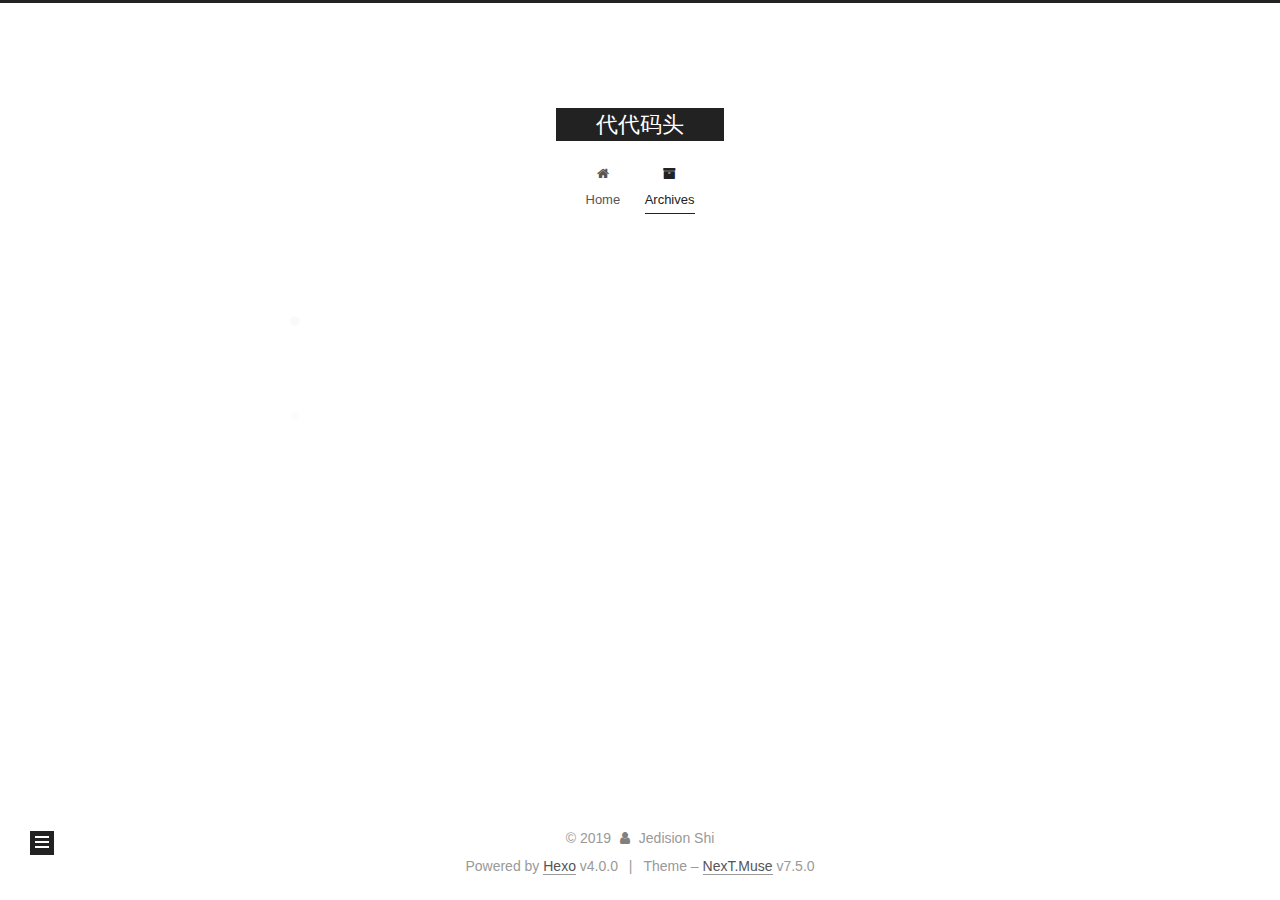
==== commit b8aab258: "Site updated: 2019-11-22 14:28:15" ====
--- a/archives/index.html
+++ b/archives/index.html
@@ -1,122 +1,341 @@
 <!DOCTYPE html>
-<html>
+<html lang="en">
 <head>
-  <meta http-equiv="Content-Type" content="text/html; charset=UTF-8">
-  <meta http-equiv="X-UA-Compatible" content="IE=edge">
-  <title>Archives | 代代码头</title>
-  <meta name="viewport" content="width=device-width, initial-scale=1">
-  <meta name="author" content="Jedision Shi">
-  <meta name="keywords" content="">
-  <meta name="description" content="">
-  <script id="hexo-configurations">
+  <meta charset="UTF-8">
+<meta name="viewport" content="width=device-width, initial-scale=1, maximum-scale=2">
+<meta name="theme-color" content="#222">
+<meta name="generator" content="Hexo 4.0.0">
+  <link rel="apple-touch-icon" sizes="180x180" href="/images/apple-touch-icon-next.png">
+  <link rel="icon" type="image/png" sizes="32x32" href="/images/favicon-32x32-next.png">
+  <link rel="icon" type="image/png" sizes="16x16" href="/images/favicon-16x16-next.png">
+  <link rel="mask-icon" href="/images/logo.svg" color="#222">
+  <link rel="alternate" href="/atom.xml" title="代代码头" type="application/atom+xml">
+
+<link rel="stylesheet" href="/css/main.css">
+
+
+<link rel="stylesheet" href="/lib/font-awesome/css/font-awesome.min.css">
+
+
+<script id="hexo-configurations">
+  var NexT = window.NexT || {};
   var CONFIG = {
     root: '/',
-    theme: 'lx',
-    version: '0.0.0',
-    localsearch:{
-      "enable": false,
-      "trigger": "auto",
-      "top_n_per_article": 1,
-      "unescape": false,
-      "preload": false
-      },
-    path: '-'
+    scheme: 'Muse',
+    version: '7.5.0',
+    exturl: false,
+    sidebar: {"position":"left","display":"post","offset":12,"onmobile":false},
+    copycode: {"enable":false,"show_result":false,"style":null},
+    back2top: {"enable":true,"sidebar":false,"scrollpercent":false},
+    bookmark: {"enable":false,"color":"#222","save":"auto"},
+    fancybox: false,
+    mediumzoom: false,
+    lazyload: false,
+    pangu: false,
+    algolia: {
+      appID: '',
+      apiKey: '',
+      indexName: '',
+      hits: {"per_page":10},
+      labels: {"input_placeholder":"Search for Posts","hits_empty":"We didn't find any results for the search: ${query}","hits_stats":"${hits} results found in ${time} ms"}
+    },
+    localsearch: {"enable":false,"trigger":"auto","top_n_per_article":1,"unescape":false,"preload":false},
+    path: '',
+    motion: {"enable":true,"async":false,"transition":{"post_block":"fadeIn","post_header":"slideDownIn","post_body":"slideDownIn","coll_header":"slideLeftIn","sidebar":"slideUpIn"}},
+    sidebarPadding: 40
   };
 </script>
 
-  <link rel="shortcut icon" href="/favicon.ico">
-  <link rel="stylesheet" href="/css/main.css">
-  <script src="/js/jquery.min.js"></script>
-  <script src="/js/jquery.jside.menu.js"></script>
-	<script>
-	$(document).ready(function(){
-	$(".menu-container").jSideMenu({
-	    jSidePosition: "position-right",
-	    jSideSticky: true,
-	    jSideSkin: "endless-river",
-	     });
-	}); 
-	</script>
-  
-  <link rel="stylesheet" href="https://fonts.googleapis.com/css?family=Montserrat:300|Noto+Serif+SC&amp;display=swap">
-  <link rel="stylesheet" href="//cdn.jsdelivr.net/npm/font-awesome@4/css/font-awesome.min.css">
+  <meta property="og:type" content="website">
+<meta property="og:title" content="代代码头">
+<meta property="og:url" content="http:&#x2F;&#x2F;yoursite.com&#x2F;archives&#x2F;index.html">
+<meta property="og:site_name" content="代代码头">
+<meta property="og:locale" content="en">
+<meta name="twitter:card" content="summary">
+
+<link rel="canonical" href="http://yoursite.com/archives/">
+
+
+<script id="page-configurations">
+  // https://hexo.io/docs/variables.html
+  CONFIG.page = {
+    sidebar: "",
+    isHome: false,
+    isPost: false,
+    isPage: false,
+    isArchive: true
+  };
+</script>
+
+  <title>Archive | 代代码头</title>
+  
+
+
+
+
+
+
+  <noscript>
+  <style>
+  .use-motion .brand,
+  .use-motion .menu-item,
+  .sidebar-inner,
+  .use-motion .post-block,
+  .use-motion .pagination,
+  .use-motion .comments,
+  .use-motion .post-header,
+  .use-motion .post-body,
+  .use-motion .collection-header { opacity: initial; }
+
+  .use-motion .site-title,
+  .use-motion .site-subtitle {
+    opacity: initial;
+    top: initial;
+  }
+
+  .use-motion .logo-line-before i { left: initial; }
+  .use-motion .logo-line-after i { right: initial; }
+  </style>
+</noscript>
+
 </head>
-<body>
-<div id="page">
-<div id="lx-aside" style="background-image: url(/images/cover.jpg)">
-  <div class="overlay">
-  <div class="featured">
-    <div class="avatar"><a href="/"><img src="/images/person_1.jpg"></a></div>
-    <span>Jedision Shi</span>
-    <h2>代代码头</h2>
-    <span>——</span>
+
+<body itemscope itemtype="http://schema.org/WebPage">
+  <div class="container use-motion">
+    <div class="headband"></div>
+
+    <header class="header" itemscope itemtype="http://schema.org/WPHeader">
+      <div class="header-inner"><div class="site-brand-container">
+  <div class="site-meta">
+
+    <div>
+      <a href="/" class="brand" rel="start">
+        <span class="logo-line-before"><i></i></span>
+        <span class="site-title">代代码头</span>
+        <span class="logo-line-after"><i></i></span>
+      </a>
+    </div>
+  </div>
+
+  <div class="site-nav-toggle">
+    <div class="toggle" aria-label="Toggle navigation bar">
+      <span class="toggle-line toggle-line-first"></span>
+      <span class="toggle-line toggle-line-middle"></span>
+      <span class="toggle-line toggle-line-last"></span>
+    </div>
+  </div>
+</div>
+
+
+<nav class="site-nav">
+  
+  <ul id="menu" class="menu">
+        <li class="menu-item menu-item-home">
+
+    <a href="/" rel="section"><i class="fa fa-fw fa-home"></i>Home</a>
+
+  </li>
+        <li class="menu-item menu-item-archives">
+
+    <a href="/archives/" rel="section"><i class="fa fa-fw fa-archive"></i>Archives</a>
+
+  </li>
+  </ul>
+
+</nav>
+</div>
+    </header>
+
     
-  </div>
-  </div>
-</div>
-<div id="lx-main-content">
-  <div class="lx-post">
-  <h2 class="archive">归档</h2>
-    <div class="lx-entry padding"><div>
-    <span class="lx-post-detail">2019-11-22</span>
-    <h2><a href="/2019/11/22/hello-world/">Hello World</a></h2>
-    <p></p></div></div>
-
-<footer>
-  <div>
-  Copyright &copy; 2019.<a href="/">代代码头</a><br>Powered by <a href="https://hexo.io" target="_blank">Hexo</a> | Theme <a href="https://lx.blleng.cn" target="_blank">Lx</a><br>
-  </div>
-</footer>
-  </div>
-</div>
-</div>
-
-<button class="menu-trigger"></button>
-<div class="menu">
-  <div class="menu-head">
-    <span class="layer">
-      <div class="col">
-        <div class="row for-pic">
-          <div class="profile-pic">
-            <a href="/"><img src="/images/person_1.jpg" alt="Jedision Shi"/></a>
+  <div class="back-to-top">
+    <i class="fa fa-arrow-up"></i>
+    <span>0%</span>
+  </div>
+
+
+    <main class="main">
+      <div class="main-inner">
+        <div class="content-wrap">
+          
+
+          <div class="content">
+            
+
+  
+  
+  
+  <div class="post-block">
+    <div class="posts-collapse">
+      <div class="collection-title">
+        <span class="collection-header">Um..! 1 post. Keep on posting.</span>
+      </div>
+
+      
+    <div class="collection-year">
+      <h1 class="collection-header">2019</h1>
+    </div>
+
+  <article itemscope itemtype="http://schema.org/Article">
+    <header class="post-header">
+
+      <div class="post-meta">
+        <time itemprop="dateCreated"
+              datetime="2019-11-22T13:23:01+08:00"
+              content="2019-11-22">
+          11-22
+        </time>
+      </div>
+
+      <h2 class="post-title">
+          <a class="post-title-link" href="/2019/11/22/hello-world/" itemprop="url">
+            <span itemprop="name">Hello World</span>
+          </a>
+      </h2>
+
+    </header>
+  </article>
+
+
+    </div>
+  </div>
+  
+  
+  
+
+  
+
+
+
           </div>
+          
+
         </div>
-        <div class="row for-name">
-          <p>Jedision Shi</p>
-          <span class="tagline">Hello, World!</span>
-        </div>
-      </div>
-    </span>
-  </div>
-  <nav class="menu-container">
-  <ul class="menu-items">
-    <li><a href="/"><i class="fa fa-home fa-fw"></i>首页</a></li>
-    <li><a href="/archives/"><i class="fa fa-archive fa-fw"></i>归档</a></li>
-    <li class="has-sub"><span class="dropdown-heading">
-      <i class="fa fa-bookmark fa-fw"></i>页面</span>
-        <ul>
-          <li><a href="/guestbook">留言</a></li>
-        <li><a href="/about">关于</a></li>
-        </ul>
-    </li>
-    <li class="has-sub"><span class="dropdown-heading">
-      <i class="fa fa-link fa-fw"></i>友链</span>
-        <ul>
-          <li> <a href="https://lx.blleng.cn" target="_blank">Theme-Lx</a></li>
-        </ul>
-    </li>
-  </ul>
+          
+  
+  <div class="toggle sidebar-toggle">
+    <span class="toggle-line toggle-line-first"></span>
+    <span class="toggle-line toggle-line-middle"></span>
+    <span class="toggle-line toggle-line-last"></span>
+  </div>
+
+  <aside class="sidebar">
+    <div class="sidebar-inner">
+
+      <ul class="sidebar-nav motion-element">
+        <li class="sidebar-nav-toc">
+          Table of Contents
+        </li>
+        <li class="sidebar-nav-overview">
+          Overview
+        </li>
+      </ul>
+
+      <!--noindex-->
+      <div class="post-toc-wrap sidebar-panel">
+      </div>
+      <!--/noindex-->
+
+      <div class="site-overview-wrap sidebar-panel">
+        <div class="site-author motion-element" itemprop="author" itemscope itemtype="http://schema.org/Person">
+  <p class="site-author-name" itemprop="name">Jedision Shi</p>
+  <div class="site-description" itemprop="description"></div>
+</div>
+<div class="site-state-wrap motion-element">
+  <nav class="site-state">
+      <div class="site-state-item site-state-posts">
+          <a href="/archives/">
+        
+          <span class="site-state-item-count">1</span>
+          <span class="site-state-item-name">posts</span>
+        </a>
+      </div>
   </nav>
 </div>
-
-<div class="gototop js-top">
-  <a href="#" class="js-gotop"><i class="fa fa-arrow-up"></i></a>
-</div>
-<script src="/js/jquery.easing.min.js"></script>
-<script src="/js/jquery.waypoints.min.js"></script>
-<script src="/js/jquery.stellar.min.js"></script>
-<script src="/js/main.js"></script>
-
+  <div class="feed-link motion-element">
+    <a href="/atom.xml" rel="alternate">
+      <i class="fa fa-rss"></i>RSS
+    </a>
+  </div>
+
+
+
+      </div>
+
+    </div>
+  </aside>
+  <div id="sidebar-dimmer"></div>
+
+
+      </div>
+    </main>
+
+    <footer class="footer">
+      <div class="footer-inner">
+        
+
+<div class="copyright">
+  
+  &copy; 
+  <span itemprop="copyrightYear">2019</span>
+  <span class="with-love">
+    <i class="fa fa-user"></i>
+  </span>
+  <span class="author" itemprop="copyrightHolder">Jedision Shi</span>
+</div>
+  <div class="powered-by">Powered by <a href="https://hexo.io/" class="theme-link" rel="noopener" target="_blank">Hexo</a> v4.0.0
+  </div>
+  <span class="post-meta-divider">|</span>
+  <div class="theme-info">Theme – <a href="https://muse.theme-next.org/" class="theme-link" rel="noopener" target="_blank">NexT.Muse</a> v7.5.0
+  </div>
+
+        
+
+
+
+
+
+
+
+
+
+
+
+
+        
+      </div>
+    </footer>
+  </div>
+
+  
+  <script src="/lib/anime.min.js"></script>
+  <script src="/lib/velocity/velocity.min.js"></script>
+  <script src="/lib/velocity/velocity.ui.min.js"></script>
+<script src="/js/utils.js"></script><script src="/js/motion.js"></script>
+<script src="/js/schemes/muse.js"></script>
+<script src="/js/next-boot.js"></script>
+
+
+
+  
+
+
+
+
+
+
+
+
+
+
+
+
+
+
+
+
+  
+
+  
 
 </body>
 </html>
--- a/css/main.css
+++ b/css/main.css
@@ -1,1012 +1,466 @@
-@charset "UTF-8";
 html {
-  font-family: 'Montserrat', 'Noto Serif SC', sans-serif;
-  -ms-text-size-adjust: 100%;
-  -webkit-text-size-adjust: 100%;
+  line-height: 1.15; /* 1 */
+  -webkit-text-size-adjust: 100%; /* 2 */
 }
 body {
   margin: 0;
-  font-family: 'Montserrat', 'Noto Serif SC', sans-serif;
-  font-weight: 400;
-  font-size: 16px;
-  line-height: 1.7;
-  color: #222;
+}
+main {
+  display: block;
+}
+h1 {
+  font-size: 2em;
+  margin: 0.67em 0;
+}
+hr {
+  box-sizing: content-box; /* 1 */
+  height: 0; /* 1 */
+  overflow: visible; /* 2 */
+}
+pre {
+  font-family: monospace, monospace; /* 1 */
+  font-size: 1em; /* 2 */
+}
+a {
+  background: transparent;
+}
+abbr[title] {
+  border-bottom: none; /* 1 */
+  text-decoration: underline; /* 2 */
+  text-decoration: underline dotted; /* 2 */
+}
+b,
+strong {
+  font-weight: bolder;
+}
+code,
+kbd,
+samp {
+  font-family: monospace, monospace; /* 1 */
+  font-size: 1em; /* 2 */
+}
+small {
+  font-size: 80%;
+}
+sub,
+sup {
+  font-size: 75%;
+  line-height: 0;
+  position: relative;
+  vertical-align: baseline;
+}
+sub {
+  bottom: -0.25em;
+}
+sup {
+  top: -0.5em;
+}
+img {
+  border-style: none;
+}
+button,
+input,
+optgroup,
+select,
+textarea {
+  font-family: inherit; /* 1 */
+  font-size: 100%; /* 1 */
+  line-height: 1.15; /* 1 */
+  margin: 0; /* 2 */
+}
+button,
+input {
+/* 1 */
+  overflow: visible;
+}
+button,
+select {
+/* 1 */
+  text-transform: none;
+}
+button,
+[type='button'],
+[type='reset'],
+[type='submit'] {
+  -webkit-appearance: button;
+}
+button::-moz-focus-inner,
+[type='button']::-moz-focus-inner,
+[type='reset']::-moz-focus-inner,
+[type='submit']::-moz-focus-inner {
+  border-style: none;
+  padding: 0;
+}
+button:-moz-focusring,
+[type='button']:-moz-focusring,
+[type='reset']:-moz-focusring,
+[type='submit']:-moz-focusring {
+  outline: 1px dotted ButtonText;
+}
+fieldset {
+  padding: 0.35em 0.75em 0.625em;
+}
+legend {
+  box-sizing: border-box; /* 1 */
+  color: inherit; /* 2 */
+  display: table; /* 1 */
+  max-width: 100%; /* 1 */
+  padding: 0; /* 3 */
+  white-space: normal; /* 1 */
+}
+progress {
+  vertical-align: baseline;
+}
+textarea {
+  overflow: auto;
+}
+[type='checkbox'],
+[type='radio'] {
+  box-sizing: border-box; /* 1 */
+  padding: 0; /* 2 */
+}
+[type='number']::-webkit-inner-spin-button,
+[type='number']::-webkit-outer-spin-button {
+  height: auto;
+}
+[type='search'] {
+  outline-offset: -2px; /* 2 */
+  -webkit-appearance: textfield; /* 1 */
+}
+[type='search']::-webkit-search-decoration {
+  -webkit-appearance: none;
+}
+::-webkit-file-upload-button {
+  font: inherit; /* 2 */
+  -webkit-appearance: button; /* 1 */
+}
+details {
+  display: block;
+}
+summary {
+  display: list-item;
+}
+template {
+  display: none;
+}
+[hidden] {
+  display: none;
+}
+::selection {
+  background: #262a30;
+  color: #fff;
+}
+html,
+body {
+  height: 100%;
+}
+body {
   background: #fff;
-}
-#page {
-  position: relative;
-  overflow-x: hidden;
-  width: 100%;
-  height: 100%;
-  -webkit-transition: 0.5s;
-  -o-transition: 0.5s;
-  transition: 0.5s;
-}
-a {
-  color: #989898;
-  text-decoration: none;
-  -webkit-transition: 0.5s;
-  -o-transition: 0.5s;
-  transition: 0.5s;
-}
-a:hover,
-a:active,
-a:focus {
-  color: #6b6b6b;
-  outline: none;
-  text-decoration: none;
-}
-p {
-  font-size: 15px;
-  line-height: 24px;
+  color: #555;
+  font-family: 'Lato', "PingFang SC", "Microsoft YaHei", sans-serif;
+  font-size: 1em;
+  line-height: 2;
+}
+@media (max-width: 991px) {
+  body {
+    padding-left: 0 !important;
+    padding-right: 0 !important;
+  }
 }
 h1,
 h2,
 h3,
 h4,
 h5,
-h6,
-figure {
-  color: #111;
-  font-family: 'Montserrat', 'Noto Serif SC', sans-serif;
-  font-weight: 400;
-  margin: 10px 0px 10px 0px;
-}
-h2.archive,
-h2.tag,
-h2.category {
-  padding: 20px 0px 0px 40px;
-  color: #000;
-}
-::-webkit-selection {
-  color: #fff;
-  background: rgba(247,65,65,0.761);
-}
-::-moz-selection {
-  color: #fff;
-  background: rgba(247,65,65,0.761);
-}
-::selection {
-  color: #fff;
-  background: rgba(247,65,65,0.761);
-}
-.lx-navigation .prev {
-  -webkit-transition: 0.5s;
-  -o-transition: 0.5s;
-  transition: 0.5s;
-  text-align: right;
-}
-.lx-navigation .prev:hover {
-  padding-right: 30px;
-}
-.lx-navigation .next {
-  -webkit-transition: 0.5s;
-  -o-transition: 0.5s;
-  transition: 0.5s;
-  text-align: left;
-}
-.lx-navigation .next:hover {
-  padding-left: 30px;
-}
-.lx-navigation .lx-cover {
-  width: 50%;
-  float: left;
-  background-size: cover;
-  background-position: center center;
-  background-repeat: no-repeat;
-  position: relative;
-}
-.lx-navigation .lx-cover .overlay {
-  position: absolute;
-  top: 0;
-  left: 0;
-  right: 0;
-  bottom: 0;
-  background: rgba(0,0,0,0.5);
-  z-index: 1;
-}
-#lx-aside {
-  width: 38.2%;
-  top: 0;
-  left: 0;
-  bottom: 0;
-  position: fixed;
-  height: 100%;
-  z-index: 3;
-  background-size: cover;
-  background-repeat: no-repeat;
-  background-position: center center;
-}
-.single #lx-aside {
-  position: relative;
-  height: 450px;
-  width: 100%;
-}
-#lx-aside a {
-  color: rgba(255,255,255,0.5);
-}
-#lx-aside a:hover {
-  color: #fff;
-}
-@media screen and (max-width: 768px) {
-  #lx-aside {
-    width: 100%;
-    position: relative;
-    z-index: 4;
-    height: 450px;
-  }
-}
-#lx-aside .overlay {
-  position: absolute;
-  top: 0;
-  bottom: 0;
-  left: 0;
-  right: 0;
-  z-index: 1;
-  background: rgba(0,0,0,0.5);
-}
-.single #lx-aside .page-title {
-  right: 0;
-  left: 0;
-}
-#lx-aside .page-title {
-  z-index: 2;
-  padding: 30px;
-}
-#lx-aside .featured {
-  z-index: 2;
-  margin: auto;
-  margin-top: 25%;
-  width: 85%;
-}
-.single #lx-aside .page-title {
-  margin: 0 auto;
-  text-align: center;
-}
-#lx-aside .featured h2,
-#lx-aside .page-title h2 {
-  color: #fff;
-  font-weight: 300;
-}
-.single #lx-aside .featured h2,
-.single #lx-aside .page-title h2 {
-  font-size: 52px;
-}
-@media (max-width: 768px) {
-  .single #lx-aside .page-title h2 {
-    font-size: 40px;
-  }
-}
-#lx-aside .featured > span,
-#lx-aside .page-title > span {
-  display: block;
-  color: rgba(255,255,255,0.8);
-  font-size: 15px;
-  letter-spacing: 0.05em;
-  margin-bottom: 10px;
-}
-#lx-aside .featured .avatar img,
-#lx-aside .page-title .avatar img {
-  margin-bottom: 30px;
-  width: 80px;
-  -webkit-border-radius: 50%;
-  -moz-border-radius: 50%;
-  -ms-border-radius: 50%;
-  border-radius: 50%;
-  z-index: 19;
-}
-.popup-trigger {
-  position: absolute;
-  top: 40px;
-  right: 30px;
-  width: 25px;
-  height: 25px;
-  line-height: 24px;
+h6 {
+  font-family: 'Lato', "PingFang SC", "Microsoft YaHei", sans-serif;
+  font-weight: bold;
+  line-height: 1.5;
+  margin: 20px 0 15px;
   padding: 0;
-  color: #000;
-  background: radial-gradient(#3ea055, #00fcff);
-  font-size: 20px;
-  border-radius: 50%;
-  z-index: 5;
-}
-.local-search-pop-overlay {
-  background-color: rgba(0,0,0,0.2);
-  height: 100%;
-  left: 0;
-  position: fixed;
-  top: 0;
-  width: 100%;
-  z-index: 2080;
-}
-.local-search-popup {
-  background: #fff;
-  border-radius: 0;
-  color: #333;
-  display: none;
-  height: 80%;
-  left: 50%;
-  margin-left: -350px;
-  padding: 0;
-  position: fixed;
-  top: 10%;
-  width: 700px;
-  z-index: 9999;
-}
-@media (max-width: 768px) {
-  .local-search-popup {
-    border-radius: 0;
-    height: 100%;
-    left: 0;
-    margin: 0;
-    padding: 0;
-    top: 0;
-    width: 100%;
-  }
-}
-.local-search-popup ul.search-result-list {
-  margin: 0 5px;
-  padding: 0;
-}
-.local-search-popup p.search-result {
-  border-bottom: 1px dashed #ccc;
-  padding: 5px 0;
-}
-.local-search-popup a.search-result-title {
-  font-weight: bold;
-}
-.local-search-popup .search-keyword {
-  border-bottom: 1px dashed #f00;
-  color: #f00;
-  font-weight: bold;
-}
-.local-search-popup .local-search-header {
-  background: #fff;
-  border-top-left-radius: 0;
-  border-top-right-radius: 0;
-  height: 50px;
-  padding: 5px;
-}
-.local-search-popup #local-search-result {
-  height: calc(100% - 55px);
-  overflow: auto;
-  padding: 5px 25px;
-  position: relative;
-}
-.local-search-popup .local-search-input-wrapper {
-  display: inline-block;
-  height: 36px;
-  line-height: 36px;
-  padding: 0 5px;
-  position: absolute;
-  width: calc(100% - 90px);
-}
-.local-search-popup .local-search-input-wrapper input {
-  font-size: 18px;
-  background: transparent;
-  border: none;
-  display: block;
-  height: 40px;
-  outline: none;
-  padding: 8px 0;
-  vertical-align: middle;
-  width: 100%;
-}
-.local-search-popup .search-icon,
-.local-search-popup .popup-btn-close {
-  color: #999;
-  display: inline-block;
-  font-size: 20px;
-  padding-left: 10px;
-  padding-right: 10px;
-}
-.local-search-popup .search-icon {
-  float: left;
-}
-.local-search-popup .popup-btn-close {
-  border-left: 1px solid #fff;
+}
+h1 {
+  font-size: 1.5em;
+}
+h2 {
+  font-size: 1.375em;
+}
+h3 {
+  font-size: 1.25em;
+}
+h4 {
+  font-size: 1.125em;
+}
+h5 {
+  font-size: 1em;
+}
+h6 {
+  font-size: 0.875em;
+}
+p {
+  margin: 0 0 20px 0;
+}
+a,
+span.exturl {
+  border-bottom: 1px solid #999;
+  color: #555;
+  outline: 0;
+  text-decoration: none;
+  overflow-wrap: break-word;
+  word-wrap: break-word;
   cursor: pointer;
-  float: right;
-}
-.local-search-popup #no-result {
-  color: #ccc;
-  left: 50%;
-  position: absolute;
-  top: 50%;
-  transform: translate(-50%, -50%);
-}
-.menu {
-  position: fixed;
-  z-index: 20;
-}
-.social-links i {
-  width: 25px;
-  height: 25px;
-  line-height: 25px;
-  margin: 5px 2px;
-  padding: 0;
-  color: #fff;
-  background: radial-gradient(#000, #fff);
-  font-size: 15px;
-  border-radius: 50%;
-  z-index: 2;
-}
-.tags {
-  color: #187775;
-}
-footer {
-  background: #fafafa;
-  clear: both;
-  font-size: 12px;
-  padding: 20px 30px;
-}
-.single footer > div {
-  max-width: 960px;
-  margin: 0 auto;
-  text-align: center;
-}
-#lx-main-content {
-  margin-left: 38.1966%;
-  position: relative;
-  z-index: 4;
-}
-.single #lx-main-content {
-  margin-left: 0;
-  max-width: 960px;
-  margin: 0 auto;
-}
-@media screen and (max-width: 768px) {
-  #lx-main-content {
-    margin-left: 0;
-  }
-}
-.lx-post-detail {
-  color: #616161;
-  margin-bottom: 10px;
-  display: block;
-  text-transform: uppercase;
-  font-weight: 100;
-  letter-spacing: 0.05em;
-}
-a.category-link {
-  font-size: 14px;
-}
-.padding {
-  padding: 20px 60px 30px 60px;
-}
-@media screen and (max-width: 768px) {
-  .padding {
-    padding: 30px;
-  }
-}
-.lx-post .lx-entry {
-  float: left;
-  width: 100%;
-  border-bottom: 1px solid #dedede;
-}
-.single .lx-post .lx-entry {
-  border-bottom: none;
-}
-.lx-post .lx-entry > div {
-  width: 100%;
-  float: left;
-  margin-top: 0px;
-}
-.single .lx-post .lx-entry > div {
-  margin-right: 0;
-  width: 100%;
-}
-.single .lx-post video,
-.lx-entry video {
-  max-width: 100%;
+}
+a:hover,
+span.exturl:hover {
+  border-bottom-color: #222;
+  color: #222;
+}
+iframe,
+img,
+video {
   display: block;
   margin-left: auto;
   margin-right: auto;
-}
-.single .lx-post img,
-.lx-entry img {
-  box-sizing: border-box;
-  margin: 0 auto 20px;
   max-width: 100%;
-  padding: 3px;
-  border: 1px solid #dedede;
-  height: auto;
-}
-@media screen and (max-width: 768px) {
-  .lx-post .lx-entry > div {
-    width: 100%;
-    margin-right: 0;
-  }
-}
-.single .lx-post .lx-entry > div a {
-  color: rgba(247,65,65,0.761);
-}
-.single .lx-post .lx-entry > div a:hover {
-  color: #f11111;
-}
-.single .lx-post .lx-entry > div h2 {
-  margin-bottom: 10px;
-  font-weight: 100;
-  border-bottom: 0.5px solid #dedede;
-}
-@media screen and (max-width: 768px) {
-  .lx-post .lx-entry > div h2 {
-    font-size: 24px;
-  }
-}
-.lx-post .lx-entry > div p:last-child {
-  margin-bottom: 0;
-}
-.lx-post .lx-entry ul {
-  margin-left: 30px;
-}
-.lx-navigation .lx-cover .copy {
-  position: relative;
-  z-index: 2;
-  display: block;
-}
-.lx-navigation .lx-cover .copy .display-t,
-.lx-navigation .lx-cover .copy .display-tc {
-  height: 270px;
-  display: table;
-  width: 100%;
-}
-.lx-navigation .lx-cover .copy .display-tc {
-  display: table-cell;
-  vertical-align: middle;
-}
-.lx-navigation .lx-cover .copy .display-tc div {
-  padding: 30px;
-}
-.lx-navigation .lx-cover .copy .display-tc div span {
-  display: block;
-  margin-bottom: 10px;
-  color: rgba(255,255,255,0.5);
-  text-transform: uppercase;
-  font-size: 15px;
-  letter-spacing: 0.05em;
-}
-.lx-navigation .lx-cover .copy .display-tc div h3 {
-  margin-bottom: 0;
-  color: #fff;
-  font-weight: 300;
-}
-#pagination {
-  text-align: center;
-  overflow: hidden;
-  margin-top: 1rem;
-  width: 100%;
-}
-#pagination .page-number.current {
-  background: #999;
-  color: #fff;
-  cursor: default;
-}
-#pagination .page-number {
-  display: inline-block;
-  margin: 0 0.2rem;
-  min-width: 1.2rem;
-  height: 1.2rem;
-  text-align: center;
-  line-height: 1.2rem;
-  cursor: pointer;
-}
-.comment {
-  padding: 30px;
-}
-.gototop {
-  position: fixed;
-  bottom: 20px;
-  right: 20px;
-  z-index: 4;
-  opacity: 0;
-  visibility: hidden;
-  -webkit-transition: 0.5s;
-  -o-transition: 0.5s;
-  transition: 0.5s;
-}
-.gototop.active {
-  opacity: 1;
-  visibility: visible;
-}
-.gototop a {
-  width: 30px;
-  height: 30px;
-  display: table;
-  background: rgba(0,0,0,0.5);
-  color: #fff;
-  text-align: center;
-  -webkit-border-radius: 4px;
-  -moz-border-radius: 4px;
-  -ms-border-radius: 4px;
-  border-radius: 4px;
-}
-.gototop a i {
-  display: table-cell;
-  vertical-align: middle;
-}
-.gototop a:hover,
-.gototop a:active,
-.gototop a:focus {
-  text-decoration: none;
-  outline: none;
-}
-* {
+}
+hr {
+  background-color: #ddd;
+  background-image: repeating-linear-gradient(-45deg, #fff, #fff 4px, transparent 4px, transparent 8px);
+  border: 0;
+  height: 3px;
+  margin: 40px 0;
+}
+blockquote {
+  border-left: 4px solid #ddd;
+  color: #666;
+  margin: 0;
+  padding: 0 15px;
+}
+blockquote cite::before {
+  content: '-';
+  padding: 0 5px;
+}
+dt {
+  font-weight: 700;
+}
+dd {
   margin: 0;
   padding: 0;
-  -webkit-box-sizing: border-box;
-  -moz-box-sizing: border-box;
-  box-sizing: border-box;
-}
-*:before,
-*:after {
-  -webkit-box-sizing: border-box;
-  -moz-box-sizing: border-box;
-  box-sizing: border-box;
-}
-.menu-trigger {
-  position: fixed;
-  bottom: 60px;
-  right: 25px;
-  -webkit-appearance: none;
-  border: 0;
-  outline: 0;
-  background: transparent;
-  color: $menu-button;
-  cursor: pointer;
-  -webkit-tap-highlight-color: rgba(0,0,0,0.2);
-  z-index: 5;
-}
-.menu-trigger:hover {
-  opacity: 0.8;
-  -webkit-opacity: 0.8;
-}
-.menu-trigger:before {
-  font-family: 'FontAwesome';
-  content: '\f053';
-  font-size: 24px;
-}
-:root {
-  --skin: #444;
-  --skin-hover: rgba(0,0,0,0.2);
-  --skin-color: rgba(255,255,255,0.9);
-}
-.sticky {
-  position: fixed;
+}
+kbd {
+  background-color: #f5f5f5;
+  background-image: linear-gradient(#eee, #fff, #eee);
+  border: 1px solid #ccc;
+  border-radius: 0.2em;
+  box-shadow: 0.1em 0.1em 0.2em rgba(0,0,0,0.1);
+  font-family: inherit;
+  padding: 0.1em 0.3em;
+  white-space: nowrap;
+}
+.table-container {
+  -webkit-overflow-scrolling: touch;
+  overflow: auto;
+}
+table {
+  border-collapse: collapse;
+  border-spacing: 0;
+  font-size: 0.875em;
+  margin: 0 0 20px 0;
+  width: 100%;
+}
+tbody tr:nth-of-type(odd) {
+  background: #f9f9f9;
+}
+tbody tr:hover {
+  background: #f5f5f5;
+}
+caption,
+th,
+td {
+  font-weight: normal;
+  padding: 8px;
+  text-align: left;
+  vertical-align: middle;
+}
+th,
+td {
+  border: 1px solid #ddd;
+  border-bottom: 3px solid #ddd;
+}
+th {
+  font-weight: 700;
+  padding-bottom: 10px;
+}
+td {
+  border-bottom-width: 1px;
+}
+.btn {
+  background: #222;
+  border: 2px solid #222;
+  border-radius: 0;
+  color: #fff;
+  display: inline-block;
+  font-size: 0.875em;
+  line-height: 2;
+  padding: 0 20px;
+  text-decoration: none;
+  transition-property: background-color;
+  transition-delay: 0s;
+  transition-duration: 0.2s;
+  transition-timing-function: ease-in-out;
+}
+.btn:hover {
+  background: #fff;
+  border-color: #222;
+  color: #222;
+}
+.btn + .btn {
+  margin: 0 0 8px 8px;
+}
+.btn .fa-fw {
+  text-align: left;
+  width: 1.285714285714286em;
+}
+.toggle {
+  line-height: 0;
+}
+.toggle .toggle-line {
+  background: #fff;
+  display: inline-block;
+  height: 2px;
+  left: 0;
+  position: relative;
   top: 0;
-  left: 0;
-}
-.menu-container {
-  font-family: 'Montserrat', 'Noto Serif SC', sans-serif;
-  overflow: auto;
-  display: block;
-  top: 120px;
-}
-.position-right {
-  right: -270px;
-}
-.position-right.open {
-  right: 0;
-}
-.menu-container,
-.menu-head,
-.menu-right,
-.menu-right.open {
-  transition: 0.4s;
-  -webkit-transition: 0.4s;
-  -moz-transition: 0.4s;
-  -ms-transition: 0.4s;
-}
-.menu-container,
-.menu-head {
-  background: var(--skin);
-  position: fixed;
-  width: 270px;
-}
-.menu-head .layer {
-  background: rgba(0,0,0,0.2);
-  display: block;
-  padding: 15px;
-}
-.menu-head {
-  height: 120px;
-  box-sizing: border-box;
-  margin: 0px;
-  top: 0;
-}
-.menu-items {
-  list-style: none;
-  font-size: 14px;
-}
-.menu .dropdown-heading,
-.menu .menu-items li a {
-  text-decoration: none;
-  padding: 10px;
-  display: block;
-  color: var(--skin-color);
-  border-bottom: 1px dotted rgba(255,255,255,0.05);
-  margin: 0;
-  cursor: pointer;
-  user-select: none;
-}
-.menu-items li i {
-  font-size: 16px;
-  margin-right: 10px;
-}
-.dropdown-heading:hover,
-.menu-items li a:hover {
-  background: var(--skin-hover);
-}
-.has-sub ul {
-  list-style: none;
-  overflow: hidden;
-  display: none;
-  background: #f2f9f9;
-}
-.menu .has-sub ul li a {
-  display: block;
-  padding: 12px 33px;
-  border-bottom: 0;
-  font-size: 13px;
-  color: #444;
-  transition: 0.1s;
-  -webkit-transition: 0.1s;
-  border-bottom: 1px dotted #e1e1e1;
-}
-.has-sub ul li a:hover {
-  background: #dedede;
-  transition: 0.1s;
-  -webkit-transition: 0.1s;
-}
-.has-sub span {
-  display: block;
-  box-sizing: border-box;
-}
-.has-sub i.fa-chevron-down {
-  float: right;
-  margin-right: 10px;
-  transition: 0.36s;
-  font-size: 16px;
-}
-.has-sub .fa-chevron-down.fa-down {
-  transform: rotateZ(180deg);
-  -webkit-transform: rotateZ(180deg);
-  -moz-transform: rotateZ(180deg);
-  transition: 0.36s;
-  -webkit-transition: 0.36s;
-  -moz-transition: 0.36s;
-}
-.col {
-  display: table;
-}
-.row {
-  display: table-cell;
-}
-.for-name {
-  max-width: 140px;
-  padding: 10px;
-  color: var(--skin-color);
-}
-.for-pic {
-  max-width: 70px;
-}
-.profile-pic img {
-  width: 60px;
-  height: 60px;
-  border-radius: 50%;
-  border: 1px solid rgba(255,255,255,0.01);
-  object-fit: cover;
-}
-.menu-head p {
-  top: -35px;
-  font-size: 13pt;
-  font-weight: 400;
-}
-.tagline,
-.menu-head p {
-  display: block;
-  position: relative;
-  overflow: hidden;
-  text-overflow: ellipsis;
-  white-space: nowrap;
-}
-.tagline {
-  font-size: 11px;
-  bottom: 32px;
-  display: block;
-}
-.dim-overlay {
-  display: none;
-}
-.dim-overlay:before {
-  content: "";
-  background-color: rgba(0,0,0,0.5);
-  height: 100vh;
-  left: 0;
-  position: fixed;
-  top: 0;
+  transition: all 0.4s;
+  vertical-align: top;
   width: 100%;
-  overflow: hidden;
-  z-index: 15;
-}
-.red {
-  ackground: #e41b17;
-  --skin-hover: #000;
-  --skin-color: #fff;
-}
-.green {
-  background: #3ea055;
-  --skin-hover: rgba(0,0,0,0.1);
-  --skin-color: rgba(255,255,255,0.9);
-}
-.blue {
-  background: #1589ff;
-  --skin-hover: #000;
-  --skin-color: #fff;
-}
-.bnp {
-  background: #f433ff;
-  --skin-hover: rgba(0,0,0,0.1);
-  --skin-color: rgba(255,255,255,0.9);
-}
-.orange {
-  background: #f87217;
-}
-.black {
-  background: #000;
-}
-.pink {
-  background: #f535aa;
-}
-.gol-b {
-  background: #eac117;
-}
-.greenish {
-  background: #307d7e;
-}
-.wood {
-  background: #966f33;
-}
-.endless-river {
-  --theme-color: #43cea2;
-  background: #43cea2;
-/* fallback for old browsers */
-  background: -webkit-linear-gradient(to right, #185a9d, #43cea2);
-/* Chrome 10-25, Safari 5.1-6 */
-  background: linear-gradient(to right, #185a9d, #43cea2);
-/* W3C, IE 10+/ Edge, Firefox 16+, Chrome 26+, Opera 12+, Safari 7+ */
-  --theme-color: linear-gradient(to right, #185a9d, #43cea2);
-}
-.crazy-orange {
-  --theme-color: #d38312;
-  background: #d38312;
-/* fallback for old browsers */
-  background: -webkit-linear-gradient(to right, #a83279, #d38312);
-/* Chrome 10-25, Safari 5.1-6 */
-  background: linear-gradient(to right, #a83279, #d38312);
-/* W3C, IE 10+/ Edge, Firefox 16+, Chrome 26+, Opera 12+, Safari 7+ */
-  --theme-color: linear-gradient(to right, #a83279, #d38312);
-}
-.between-clouds {
-  --theme-color: #73c8a9;
-  background: #73c8a9;
-/* fallback for old browsers */
-  background: -webkit-linear-gradient(to right, #373b44, #73c8a9);
-/* Chrome 10-25, Safari 5.1-6 */
-  background: linear-gradient(to right, #373b44, #73c8a9);
-/* W3C, IE 10+/ Edge, Firefox 16+, Chrome 26+, Opera 12+, Safari 7+ */
-  --theme-color: linear-gradient(to right, #373b44, #73c8a9);
-}
-.amethyst {
-  --theme-color: #9d50bb;
-  background: #9d50bb;
-/* fallback for old browsers */
-  background: -webkit-linear-gradient(to right, #6e48aa, #9d50bb);
-/* Chrome 10-25, Safari 5.1-6 */
-  background: linear-gradient(to right, #6e48aa, #9d50bb);
-/* W3C, IE 10+/ Edge, Firefox 16+, Chrome 26+, Opera 12+, Safari 7+ */
-  --theme-color: linear-gradient(to right, #6e48aa, #9d50bb);
-}
-.steel-man {
-  --theme-color: #780206;
-  background: #780206;
-/* fallback for old browsers */
-  background: -webkit-linear-gradient(to right, #061161, #780206);
-/* Chrome 10-25, Safari 5.1-6 */
-  background: linear-gradient(to right, #061161, #780206);
-/* W3C, IE 10+/ Edge, Firefox 16+, Chrome 26+, Opera 12+, Safari 7+ */
-  --theme-color: linear-gradient(to right, #061161, #780206);
-}
-.d2f {
-  --theme-color: #ff4e50;
-  background: #ff4e50;
-/* fallback for old browsers */
-  background: -webkit-linear-gradient(to right, #f9d423, #ff4e50);
-/* Chrome 10-25, Safari 5.1-6 */
-  background: linear-gradient(to right, #f9d423, #ff4e50);
-/* W3C, IE 10+/ Edge, Firefox 16+, Chrome 26+, Opera 12+, Safari 7+ */
-  --theme-color: linear-gradient(to right, #f9d423, #ff4e50);
-}
-.park-life {
-  --theme-color: #add100;
-  background: #add100;
-/* fallback for old browsers */
-  background: -webkit-linear-gradient(to right, #7b920a, #add100);
-/* Chrome 10-25, Safari 5.1-6 */
-  background: linear-gradient(to right, #7b920a, #add100);
-/* W3C, IE 10+/ Edge, Firefox 16+, Chrome 26+, Opera 12+, Safari 7+ */
-  --theme-color: linear-gradient(to right, #7b920a, #add100);
-}
-.moonlit {
-  --theme-color: #0f2027;
-  background: #0f2027;
-/* fallback for old browsers */
-  background: -webkit-linear-gradient(to right, #2c5364, #203a43, #0f2027);
-/* Chrome 10-25, Safari 5.1-6 */
-  background: linear-gradient(to right, #2c5364, #203a43, #0f2027);
-/* W3C, IE 10+/ Edge, Firefox 16+, Chrome 26+, Opera 12+, Safari 7+ */
-  --theme-color: linear-gradient(to right, #2c5364, #203a43, #0f2027);
-}
-.fb-messenger {
-  --theme-color: #00c6ff;
-  background: #00c6ff;
-/* fallback for old browsers */
-  background: -webkit-linear-gradient(to right, #0072ff, #00c6ff);
-/* Chrome 10-25, Safari 5.1-6 */
-  background: linear-gradient(to right, #0072ff, #00c6ff);
-/* W3C, IE 10+/ Edge, Firefox 16+, Chrome 26+, Opera 12+, Safari 7+ */
-  --theme-color: linear-gradient(to right, #0072ff, #00c6ff);
-}
-.flickr {
-  --theme-color: $fli-2;
-  background: $fli-2;
-/* fallback for old browsers */
-  background: -webkit-linear-gradient(to right, #33001b, #ff0084);
-/* Chrome 10-25, Safari 5.1-6 */
-  background: linear-gradient(to right, #33001b, #ff0084);
-/* W3C, IE 10+/ Edge, Firefox 16+, Chrome 26+, Opera 12+, Safari 7+ */
-  --theme-color: linear-gradient(to right, #33001b, #ff0084);
-}
-@-moz-keyframes fadeIn {
-  from {
-    opacity: 0;
-    -webkit-opacity: 0;
-  }
-  to {
-    opacity: 1;
-    -webkit-opacity: 1;
-  }
-}
-@-webkit-keyframes fadeIn {
-  from {
-    opacity: 0;
-    -webkit-opacity: 0;
-  }
-  to {
-    opacity: 1;
-    -webkit-opacity: 1;
-  }
-}
-@-o-keyframes fadeIn {
-  from {
-    opacity: 0;
-    -webkit-opacity: 0;
-  }
-  to {
-    opacity: 1;
-    -webkit-opacity: 1;
-  }
-}
-@keyframes fadeIn {
-  from {
-    opacity: 0;
-    -webkit-opacity: 0;
-  }
-  to {
-    opacity: 1;
-    -webkit-opacity: 1;
-  }
-}
-pre,
-.highlight {
-  overflow: auto;
-  margin: 20px 0;
-  padding: 0;
-  font-size: 14px;
+}
+.toggle .toggle-line:not(:first-child) {
+  margin-top: 3px;
+}
+.toggle.toggle-arrow .toggle-line-first {
+  left: 50%;
+  top: 2px;
+  transform: rotate(45deg);
+  width: 50%;
+}
+.toggle.toggle-arrow .toggle-line-middle {
+  left: 2px;
+  width: 90%;
+}
+.toggle.toggle-arrow .toggle-line-last {
+  left: 50%;
+  top: -2px;
+  transform: rotate(-45deg);
+  width: 50%;
+}
+.toggle.toggle-close .toggle-line-first {
+  transform: rotate(-45deg);
+  top: 5px;
+}
+.toggle.toggle-close .toggle-line-middle {
+  opacity: 0;
+}
+.toggle.toggle-close .toggle-line-last {
+  transform: rotate(45deg);
+  top: -5px;
+}
+.highlight,
+pre {
+  background: #f7f7f7;
   color: #4d4d4c;
-  background: #f7f7f7;
   line-height: 1.6;
+  margin: 0 auto 20px;
 }
 pre,
 code {
-  font-family: 'Montserrat', 'Noto Serif SC', sans-serif;
+  font-family: consolas, Menlo, monospace, "PingFang SC", "Microsoft YaHei";
 }
 code {
+  background: #eee;
+  border-radius: 3px;
+  color: #555;
+  padding: 2px 4px;
   overflow-wrap: break-word;
   word-wrap: break-word;
-  padding: 2px 4px;
-  color: #fc5185;
-  background: #eee;
-  border-radius: 3px;
-  font-size: 14px;
-}
-pre {
-  padding: 10px;
-}
-pre code {
+}
+.highlight *::selection {
+  background: #d6d6d6;
+}
+.highlight pre {
+  border: 0;
+  margin: 0;
   padding: 0;
-  color: #4d4d4c;
-  background: none;
-  text-shadow: none;
-}
-.highlight {
-  border-radius: 1px;
-}
-.highlight pre {
-  border: none;
-  margin: 0;
-  padding: 10px 0;
 }
 .highlight table {
+  border: 0;
   margin: 0;
   width: auto;
-  border: none;
+}
+.highlight tr:first-child pre {
+  padding-top: 10px;
+}
+.highlight tr:last-child pre {
+  padding-bottom: 10px;
 }
 .highlight td {
-  border: none;
+  border: 0;
   padding: 0;
 }
 .highlight figcaption {
-  font-size: 1em;
+  background: #eee;
   color: #4d4d4c;
-  line-height: 1em;
-  margin-bottom: 1em;
-  margin: 0em;
+  font-size: 0.875em;
+  line-height: 1.2;
   padding: 0.5em;
-  background: #eee;
-  border-bottom: 1px solid #e9e9e9;
-}
-.highlight figcaption:before,
-.highlight figcaption:after {
-  content: " ";
+}
+.highlight figcaption::before,
+.highlight figcaption::after {
+  content: ' ';
   display: table;
 }
-.highlight figcaption:after {
+.highlight figcaption::after {
   clear: both;
 }
 .highlight figcaption a {
+  color: #4d4d4c;
   float: right;
-  color: #4d4d4c;
 }
 .highlight figcaption a:hover {
   border-bottom-color: #4d4d4c;
 }
 .highlight .gutter pre {
+  background: #eff2f3;
+  color: #869194;
   padding-left: 10px;
   padding-right: 10px;
-  color: #869194;
   text-align: right;
-  background-color: #eff2f3;
-}
-.highlight .code pre {
-  width: 100%;
-  padding-left: 10px;
-  padding-right: 10px;
-  background-color: #f7f7f7;
-}
-.highlight .line {
-  height: 20px;
-}
-.gutter {
-  -webkit-user-select: none;
   -moz-user-select: none;
   -ms-user-select: none;
+  -webkit-user-select: none;
   user-select: none;
+}
+.highlight .code pre {
+  background: #f7f7f7;
+  padding-left: 10px;
+  width: 100%;
 }
 .gist table {
   width: auto;
 }
 .gist table td {
-  border: none;
+  border: 0;
+}
+pre {
+  overflow: auto;
+  padding: 10px;
+}
+pre code {
+  background: none;
+  color: #4d4d4c;
+  font-size: 0.875em;
+  padding: 0;
+  text-shadow: none;
 }
 pre .deletion {
   background: #fdd;
@@ -1015,7 +469,11 @@
   background: #dfd;
 }
 pre .meta {
-  color: #8959a8;
+  color: #eab700;
+  -moz-user-select: none;
+  -ms-user-select: none;
+  -webkit-user-select: none;
+  user-select: none;
 }
 pre .comment {
   color: #8e908c;
@@ -1076,202 +534,1751 @@
 pre .javascript .function {
   color: #8959a8;
 }
-.lx-post .label {
+.blockquote-center {
+  border-left: none;
+  margin: 40px 0;
+  padding: 0;
+  position: relative;
+  text-align: center;
+}
+.blockquote-center::before,
+.blockquote-center::after {
+  background-repeat: no-repeat;
+  background-size: 22px 22px;
+  content: ' ';
+  display: block;
+  height: 24px;
+  opacity: 0.2;
+  position: absolute;
+  width: 100%;
+}
+.blockquote-center::before {
+  background-image: url("../images/quote-l.svg");
+  background-position: 0 -6px;
+  border-top: 1px solid #ccc;
+  top: -20px;
+}
+.blockquote-center::after {
+  background-image: url("../images/quote-r.svg");
+  background-position: 100% 8px;
+  border-bottom: 1px solid #ccc;
+  bottom: -20px;
+}
+.blockquote-center p,
+.blockquote-center div {
+  text-align: center;
+}
+.post-body .group-picture img {
+  border: 0;
+  margin: 0 auto;
+  padding: 0 3px;
+}
+.group-picture-row {
+  margin-bottom: 6px;
+  overflow: hidden;
+}
+.group-picture-column {
+  float: left;
+  margin-bottom: 10px;
+}
+.post-body .label {
   display: inline;
   padding: 0 2px;
-  white-space: nowrap;
-}
-.lx-post .label.default {
-  background-color: #f0f0f0;
-}
-.lx-post .label.primary {
-  background-color: #efe6f7;
-}
-.lx-post .label.info {
-  background-color: #e5f2f8;
-}
-.lx-post .label.success {
-  background-color: #e7f4e9;
-}
-.lx-post .label.warning {
-  background-color: #fcf6e1;
-}
-.lx-post .label.danger {
-  background-color: #fae8eb;
-}
-.lx-post .note {
+}
+.post-body .label.default {
+  background: #f0f0f0;
+}
+.post-body .label.primary {
+  background: #efe6f7;
+}
+.post-body .label.info {
+  background: #e5f2f8;
+}
+.post-body .label.success {
+  background: #e7f4e9;
+}
+.post-body .label.warning {
+  background: #fcf6e1;
+}
+.post-body .label.danger {
+  background: #fae8eb;
+}
+.post-body .tabs {
+  margin-bottom: 20px;
+}
+.post-body .tabs,
+.tabs-comment {
+  display: block;
+  padding-top: 10px;
   position: relative;
+}
+.post-body .tabs ul.nav-tabs,
+.tabs-comment ul.nav-tabs {
+  display: flex;
+  flex-wrap: wrap;
+  margin: 0;
+  margin-bottom: -1px;
+  padding: 0;
+}
+@media (max-width: 413px) {
+  .post-body .tabs ul.nav-tabs,
+  .tabs-comment ul.nav-tabs {
+    display: block;
+    margin-bottom: 5px;
+  }
+}
+.post-body .tabs ul.nav-tabs li.tab,
+.tabs-comment ul.nav-tabs li.tab {
+  background: #fff;
+  border-bottom: 1px solid #ddd;
+  border-left: 1px solid transparent;
+  border-right: 1px solid transparent;
+  border-top: 3px solid transparent;
+  flex-grow: 1;
+  list-style-type: none;
+}
+@media (max-width: 413px) {
+  .post-body .tabs ul.nav-tabs li.tab,
+  .tabs-comment ul.nav-tabs li.tab {
+    border-bottom: 1px solid transparent;
+    border-left: 3px solid transparent;
+    border-right: 1px solid transparent;
+    border-top: 1px solid transparent;
+  }
+}
+.post-body .tabs ul.nav-tabs li.tab a,
+.tabs-comment ul.nav-tabs li.tab a {
+  border-bottom: initial;
+  display: block;
+  line-height: 1.8;
+  outline: 0;
+  padding: 0.25em 0.75em;
+  text-align: center;
+  transition-delay: 0s;
+  transition-duration: 0.2s;
+  transition-timing-function: ease-out;
+}
+.post-body .tabs ul.nav-tabs li.tab a i,
+.tabs-comment ul.nav-tabs li.tab a i {
+  width: 1.285714285714286em;
+}
+.post-body .tabs ul.nav-tabs li.tab.active,
+.tabs-comment ul.nav-tabs li.tab.active {
+  border-bottom: 1px solid transparent;
+  border-left: 1px solid #ddd;
+  border-right: 1px solid #ddd;
+  border-top: 3px solid #fc6423;
+}
+@media (max-width: 413px) {
+  .post-body .tabs ul.nav-tabs li.tab.active,
+  .tabs-comment ul.nav-tabs li.tab.active {
+    border-bottom: 1px solid #ddd;
+    border-left: 3px solid #fc6423;
+    border-right: 1px solid #ddd;
+    border-top: 1px solid #ddd;
+  }
+}
+.post-body .tabs ul.nav-tabs li.tab.active a,
+.tabs-comment ul.nav-tabs li.tab.active a {
+  color: #555;
+  cursor: default;
+}
+.post-body .tabs .tab-content .tab-pane,
+.tabs-comment .tab-content .tab-pane {
+  border: 1px solid #ddd;
+  padding: 20px 20px 0 20px;
+}
+.post-body .tabs .tab-content .tab-pane:not(.active),
+.tabs-comment .tab-content .tab-pane:not(.active) {
+  display: none;
+}
+.post-body .tabs .tab-content .tab-pane.active,
+.tabs-comment .tab-content .tab-pane.active {
+  display: block;
+}
+.post-body .note {
+  margin-bottom: 20px;
   padding: 15px;
-  margin-bottom: 20px;
+  position: relative;
   border: 1px solid #eee;
-  border-left-width: 8px;
-  border-radius: 0;
-}
-.lx-post .note h2,
-.lx-post .note h3,
-.lx-post .note h4,
-.lx-post .note h5,
-.lx-post .note h6 {
+  border-left-width: 5px;
+  border-radius: 3px;
+}
+.post-body .note h2,
+.post-body .note h3,
+.post-body .note h4,
+.post-body .note h5,
+.post-body .note h6 {
   margin-top: 0;
+  border-bottom: initial;
   margin-bottom: 0;
-  border-bottom: initial;
-  padding-top: 0 !important;
-}
-.lx-post .note p:first-child,
-.lx-post .note ul:first-child,
-.lx-post .note ol:first-child,
-.lx-post .note table:first-child,
-.lx-post .note pre:first-child,
-.lx-post .note blockquote:first-child {
+  padding-top: 0;
+}
+.post-body .note p:first-child,
+.post-body .note ul:first-child,
+.post-body .note ol:first-child,
+.post-body .note table:first-child,
+.post-body .note pre:first-child,
+.post-body .note blockquote:first-child,
+.post-body .note img:first-child {
   margin-top: 0;
 }
-.lx-post .note p:last-child,
-.lx-post .note ul:last-child,
-.lx-post .note ol:last-child,
-.lx-post .note table:last-child,
-.lx-post .note pre:last-child,
-.lx-post .note blockquote:last-child {
+.post-body .note p:last-child,
+.post-body .note ul:last-child,
+.post-body .note ol:last-child,
+.post-body .note table:last-child,
+.post-body .note pre:last-child,
+.post-body .note blockquote:last-child,
+.post-body .note img:last-child {
   margin-bottom: 0;
 }
-.lx-post .note.default {
+.post-body .note.default {
   border-left-color: #777;
 }
-.lx-post .note.default h2,
-.lx-post .note.default h3,
-.lx-post .note.default h4,
-.lx-post .note.default h5,
-.lx-post .note.default h6 {
+.post-body .note.default h2,
+.post-body .note.default h3,
+.post-body .note.default h4,
+.post-body .note.default h5,
+.post-body .note.default h6 {
   color: #777;
 }
-.lx-post .note.primary {
+.post-body .note.primary {
   border-left-color: #6f42c1;
 }
-.lx-post .note.primary h2,
-.lx-post .note.primary h3,
-.lx-post .note.primary h4,
-.lx-post .note.primary h5,
-.lx-post .note.primary h6 {
+.post-body .note.primary h2,
+.post-body .note.primary h3,
+.post-body .note.primary h4,
+.post-body .note.primary h5,
+.post-body .note.primary h6 {
   color: #6f42c1;
 }
-.lx-post .note.info {
+.post-body .note.info {
   border-left-color: #428bca;
 }
-.lx-post .note.info h2,
-.lx-post .note.info h3,
-.lx-post .note.info h4,
-.lx-post .note.info h5,
-.lx-post .note.info h6 {
+.post-body .note.info h2,
+.post-body .note.info h3,
+.post-body .note.info h4,
+.post-body .note.info h5,
+.post-body .note.info h6 {
   color: #428bca;
 }
-.lx-post .note.success {
+.post-body .note.success {
   border-left-color: #5cb85c;
 }
-.lx-post .note.success h2,
-.lx-post .note.success h3,
-.lx-post .note.success h4,
-.lx-post .note.success h5,
-.lx-post .note.success h6 {
+.post-body .note.success h2,
+.post-body .note.success h3,
+.post-body .note.success h4,
+.post-body .note.success h5,
+.post-body .note.success h6 {
   color: #5cb85c;
 }
-.lx-post .note.warning {
+.post-body .note.warning {
   border-left-color: #f0ad4e;
 }
-.lx-post .note.warning h2,
-.lx-post .note.warning h3,
-.lx-post .note.warning h4,
-.lx-post .note.warning h5,
-.lx-post .note.warning h6 {
+.post-body .note.warning h2,
+.post-body .note.warning h3,
+.post-body .note.warning h4,
+.post-body .note.warning h5,
+.post-body .note.warning h6 {
   color: #f0ad4e;
 }
-.lx-post .note.danger {
+.post-body .note.danger {
   border-left-color: #d9534f;
 }
-.lx-post .note.danger h2,
-.lx-post .note.danger h3,
-.lx-post .note.danger h4,
-.lx-post .note.danger h5,
-.lx-post .note.danger h6 {
+.post-body .note.danger h2,
+.post-body .note.danger h3,
+.post-body .note.danger h4,
+.post-body .note.danger h5,
+.post-body .note.danger h6 {
   color: #d9534f;
 }
-.blockquote-center,
-blockquote {
+.pagination .prev,
+.pagination .next,
+.pagination .page-number,
+.pagination .space {
+  display: inline-block;
+  margin: 0 10px;
+  padding: 0 11px;
   position: relative;
-  margin: 40px 0;
-  padding: 0;
-  border-left: none;
-  text-align: center;
-}
-.blockquote-center::before,
-blockquote::before,
-.blockquote-center::after,
-blockquote::after {
-  position: absolute;
-  content: ' ';
-  display: block;
-  width: 100%;
-  height: 24px;
-  opacity: 0.2;
-  background-repeat: no-repeat;
-  background-position: 0 -6px;
-  background-size: 22px 22px;
-}
-.blockquote-center::before,
-blockquote::before {
-  top: -20px;
-  background-image: url("../images/quote-l.svg");
-  border-top: 1px solid #ccc;
-}
-.blockquote-center::after,
-blockquote::after {
-  bottom: -20px;
-  background-image: url("../images/quote-r.svg");
-  border-bottom: 1px solid #ccc;
-  background-position: 100% 8px;
-}
-.blockquote-center p,
-blockquote p,
-.blockquote-center div,
-blockquote div {
-  text-align: center;
-}
-.btn,
-.single .lx-post .lx-entry a.btn {
-  display: inline-block;
-  padding: 0 20px;
-  font-size: 14px;
-  color: #555;
-  background: #fff;
-  border: 2px solid #555;
-  text-decoration: none;
-  border-radius: 2px;
-  transition-property: background-color;
+  top: -1px;
+}
+@media (max-width: 767px) {
+  .pagination .prev,
+  .pagination .next,
+  .pagination .page-number,
+  .pagination .space {
+    margin: 0 5px;
+  }
+}
+.pagination {
+  border-top: 1px solid #eee;
+  margin: 120px 0 0;
+  text-align: center;
+}
+.pagination .prev,
+.pagination .next,
+.pagination .page-number {
+  border-bottom: 0;
+  border-top: 1px solid #eee;
+  transition-property: border-color;
+  transition-delay: 0s;
   transition-duration: 0.2s;
   transition-timing-function: ease-in-out;
-  transition-delay: 0s;
-  line-height: 2;
-}
-.single .lx-post .lx-entry .btn:hover {
+}
+.pagination .prev:hover,
+.pagination .next:hover,
+.pagination .page-number:hover {
+  border-top-color: #222;
+}
+.pagination .space {
+  margin: 0;
+  padding: 0;
+}
+.pagination .prev {
+  margin-left: 0;
+}
+.pagination .next {
+  margin-right: 0;
+}
+.pagination .page-number.current {
+  background: #ccc;
+  border-top-color: #ccc;
+  color: #fff;
+}
+@media (max-width: 767px) {
+  .pagination {
+    border-top: none;
+  }
+  .pagination .prev,
+  .pagination .next,
+  .pagination .page-number {
+    border-bottom: 1px solid #eee;
+    border-top: 0;
+    margin-bottom: 10px;
+    padding: 0 10px;
+  }
+  .pagination .prev:hover,
+  .pagination .next:hover,
+  .pagination .page-number:hover {
+    border-bottom-color: #222;
+  }
+}
+.comments {
+  margin: 60px 20px 0;
+  overflow: hidden;
+}
+.comment-button-group {
+  display: flex;
+  flex-wrap: wrap-reverse;
+  justify-content: center;
+  margin: 1em 0;
+}
+.comment-button-group .comment-button {
+  margin: 0.1em 0.2em;
+}
+.comment-button-group .comment-button.active {
+  background: #fff;
   border-color: #222;
+  color: #222;
+}
+.comment-position {
+  display: none;
+}
+.comment-position.active {
+  display: block;
+}
+.tabs-comment {
+  background: #fff;
+  margin-top: 4em;
+  padding-top: 0;
+}
+.tabs-comment .comments {
+  border: 0;
+  box-shadow: none;
+  margin-top: 0;
+  padding-top: 0;
+}
+.container {
+  min-height: 100%;
+  position: relative;
+}
+.main-inner {
+  margin: 0 auto;
+  width: 700px;
+}
+@media (min-width: 1200px) {
+  .main-inner {
+    width: 800px;
+  }
+}
+@media (min-width: 1600px) {
+  .main-inner {
+    width: 900px;
+  }
+}
+.header {
+  background: transparent;
+}
+.header-inner {
+  margin: 0 auto;
+  position: relative;
+  width: 700px;
+}
+@media (min-width: 1200px) {
+  .header-inner {
+    width: 800px;
+  }
+}
+@media (min-width: 1600px) {
+  .header-inner {
+    width: 900px;
+  }
+}
+.headband {
+  background: #222;
+  height: 3px;
+}
+.site-meta {
+  margin: 0;
+  text-align: center;
+}
+@media (max-width: 767px) {
+  .site-meta {
+    text-align: center;
+  }
+}
+.brand {
+  background: #222;
+  border-bottom: none;
   color: #fff;
-  background: #222;
-}
-.btn +.btn {
-  margin: 0 0 8px 8px;
-}
-.btn .fa-fw {
-  width: 1.285714285714286em;
-  text-align: left;
-}
-.btn-bar {
-  display: block;
+  display: inline-block;
+  line-height: 1.375em;
+  padding: 0 40px;
+  position: relative;
+}
+.brand:hover {
+  color: #fff;
+}
+.site-title {
+  display: inline-block;
+  font-family: 'Lato', "PingFang SC", "Microsoft YaHei", sans-serif;
+  font-size: 1.375em;
+  font-weight: normal;
+  line-height: 1.5;
+  vertical-align: top;
+}
+.site-subtitle {
+  color: #999;
+  font-size: 0.8125em;
+  margin-top: 10px;
+}
+.use-motion .brand {
+  opacity: 0;
+}
+.use-motion .site-title,
+.use-motion .site-subtitle,
+.use-motion .custom-logo-image {
+  opacity: 0;
+  position: relative;
+  top: -10px;
+}
+.site-nav-toggle {
+  display: none;
+  left: 10px;
+  position: absolute;
+}
+@media (max-width: 767px) {
+  .site-nav-toggle {
+    display: block;
+  }
+}
+.site-nav-toggle .toggle {
+  background: transparent;
+  border: 0;
+  margin-top: 2px;
+  padding: 10px;
   width: 22px;
-  height: 2px;
+}
+.site-nav-toggle .toggle .toggle-line {
   background: #555;
   border-radius: 1px;
 }
-.btn-bar+.btn-bar {
-  margin-top: 4px;
-}
-.MathJax_SVG_Display {
-  overflow: auto;
-}
+.site-nav {
+  display: block;
+}
+@media (max-width: 767px) {
+  .site-nav {
+    border-top: 1px solid #ddd;
+    clear: both;
+    display: none;
+    margin: 0 -10px;
+    padding: 0 10px;
+  }
+}
+.site-nav.site-nav-on {
+  display: block;
+}
+.menu {
+  margin-top: 20px;
+  padding-left: 0;
+  text-align: center;
+}
+.menu-item {
+  display: inline-block;
+  list-style: none;
+  margin: 0 10px;
+}
+@media (max-width: 767px) {
+  .menu-item {
+    margin-top: 10px;
+  }
+}
+.menu-item a,
+.menu-item span.exturl {
+  border-bottom: 0;
+  display: block;
+  font-size: 0.8125em;
+  transition-property: border-color;
+  transition-delay: 0s;
+  transition-duration: 0.2s;
+  transition-timing-function: ease-in-out;
+}
+@media (hover: none) {
+  .menu-item a:hover,
+  .menu-item span.exturl:hover {
+    border-bottom-color: transparent !important;
+  }
+}
+.menu-item .fa {
+  margin-right: 8px;
+}
+.menu-item .badge {
+  display: inline-block;
+  font-weight: 700;
+  line-height: 1;
+  margin-left: 0.35em;
+  margin-top: 0.35em;
+  text-align: center;
+  white-space: nowrap;
+}
+@media (max-width: 767px) {
+  .menu-item .badge {
+    float: right;
+    margin-left: 0;
+  }
+}
+.use-motion .menu-item {
+  opacity: 0;
+}
+.sidebar {
+  background: #222;
+  bottom: 0;
+  box-shadow: inset 0 2px 6px #000;
+  position: fixed;
+  top: 0;
+  z-index: 1200;
+}
+.sidebar a,
+.sidebar span.exturl {
+  border-bottom-color: #555;
+  color: #999;
+}
+.sidebar a:hover,
+.sidebar span.exturl:hover {
+  border-bottom-color: #eee;
+  color: #eee;
+}
+@media (max-width: 991px) {
+  .sidebar {
+    display: none;
+  }
+}
+.sidebar-inner {
+  color: #999;
+  padding: 20px 10px;
+  text-align: center;
+}
+.site-overview-wrap {
+  overflow-x: hidden;
+  overflow-y: auto;
+}
+.cc-license {
+  margin-top: 10px;
+  text-align: center;
+}
+.cc-license .cc-opacity {
+  border-bottom: none;
+  opacity: 0.7;
+}
+.cc-license .cc-opacity:hover {
+  opacity: 0.9;
+}
+.cc-license img {
+  display: inline-block;
+}
+.site-author-image {
+  border: 2px solid #333;
+  display: block;
+  height: auto;
+  margin: 0 auto;
+  max-width: 96px;
+  padding: 2px;
+}
+.site-author-name {
+  color: #f5f5f5;
+  font-weight: normal;
+  margin: 5px 0 0;
+  text-align: center;
+}
+.site-description {
+  color: #999;
+  font-size: 1em;
+  margin-top: 5px;
+  text-align: center;
+}
+.links-of-author {
+  margin-top: 15px;
+}
+.links-of-author a,
+.links-of-author span.exturl {
+  border-bottom-color: #555;
+  display: inline-block;
+  font-size: 0.8125em;
+  margin-bottom: 10px;
+  margin-right: 10px;
+  vertical-align: middle;
+}
+.links-of-author a::before,
+.links-of-author span.exturl::before {
+  background: #ebff83;
+  border-radius: 50%;
+  content: ' ';
+  display: inline-block;
+  height: 4px;
+  margin-right: 3px;
+  vertical-align: middle;
+  width: 4px;
+}
+.feed-link,
+.chat {
+  margin-top: 15px;
+}
+.feed-link a,
+.chat a {
+  border: 1px solid #fc6423;
+  border-radius: 4px;
+  color: #fc6423;
+  display: inline-block;
+  padding: 0 15px;
+}
+.feed-link a .fa,
+.chat a .fa {
+  margin-right: 5px;
+}
+.feed-link a:hover,
+.chat a:hover {
+  background: #fc6423;
+  border: 1px solid #fc6423;
+  color: #fff;
+}
+.feed-link a:hover .fa,
+.chat a:hover .fa {
+  color: #fff;
+}
+.links-of-blogroll {
+  font-size: 0.8125em;
+  margin-top: 10px;
+}
+.links-of-blogroll-title {
+  font-size: 0.875em;
+  font-weight: 600;
+  margin-top: 0;
+}
+.links-of-blogroll-list {
+  list-style: none;
+  margin: 0;
+  padding: 0;
+}
+.links-of-blogroll-item {
+  padding: 2px 10px;
+}
+.links-of-blogroll-item a,
+.links-of-blogroll-item span.exturl {
+  box-sizing: border-box;
+  display: inline-block;
+  max-width: 280px;
+  overflow: hidden;
+  text-overflow: ellipsis;
+  white-space: nowrap;
+}
+#sidebar-dimmer {
+  display: none;
+}
+@media (max-width: 767px) {
+  #sidebar-dimmer {
+    background: #000;
+    display: block;
+    height: 100%;
+    left: 100%;
+    opacity: 0;
+    position: fixed;
+    top: 0;
+    width: 100%;
+    z-index: 1100;
+  }
+  .sidebar-active + #sidebar-dimmer {
+    opacity: 0.7;
+    transform: translateX(-100%);
+    transition: opacity 0.5s;
+  }
+}
+.sidebar-nav {
+  margin: 0;
+  padding-bottom: 20px;
+  padding-left: 0;
+}
+.sidebar-nav li {
+  border-bottom: 1px solid transparent;
+  color: #555;
+  cursor: pointer;
+  display: inline-block;
+  font-size: 0.875em;
+}
+.sidebar-nav li.sidebar-nav-overview {
+  margin-left: 10px;
+}
+.sidebar-nav li:hover {
+  color: #f5f5f5;
+}
+.sidebar-nav .sidebar-nav-active {
+  border-bottom-color: #87daff;
+  color: #87daff;
+}
+.sidebar-nav .sidebar-nav-active:hover {
+  color: #87daff;
+}
+.sidebar-panel {
+  display: none;
+}
+.sidebar-panel-active {
+  display: block;
+}
+.sidebar-toggle {
+  background: #222;
+  bottom: 45px;
+  cursor: pointer;
+  height: 14px;
+  left: 30px;
+  padding: 5px;
+  position: fixed;
+  width: 14px;
+  z-index: 1300;
+}
+@media (max-width: 991px) {
+  .sidebar-toggle {
+    left: 20px;
+    opacity: 0.8;
+    display: none;
+  }
+}
+.sidebar-toggle:hover .toggle-line {
+  background: #87daff;
+}
+.post-toc-wrap {
+  overflow-x: hidden;
+  overflow-y: auto;
+}
+.post-toc {
+  font-size: 0.875em;
+}
+.post-toc ol {
+  list-style: none;
+  margin: 0;
+  padding: 0 2px 5px 10px;
+  text-align: left;
+}
+.post-toc ol > ol {
+  padding-left: 0;
+}
+.post-toc ol a {
+  border-bottom-color: #555;
+  color: #999;
+  transition-property: all;
+  transition-delay: 0s;
+  transition-duration: 0.2s;
+  transition-timing-function: ease-in-out;
+}
+.post-toc ol a:hover {
+  border-bottom-color: #ccc;
+  color: #ccc;
+}
+.post-toc .nav-item {
+  line-height: 1.8;
+  overflow: hidden;
+  text-overflow: ellipsis;
+  white-space: nowrap;
+}
+.post-toc .nav .nav-child {
+  display: none;
+}
+.post-toc .nav .active > .nav-child {
+  display: block;
+}
+.post-toc .nav .active-current > .nav-child {
+  display: block;
+}
+.post-toc .nav .active-current > .nav-child > .nav-item {
+  display: block;
+}
+.post-toc .nav .active > a {
+  border-bottom-color: #87daff;
+  color: #87daff;
+}
+.post-toc .nav .active-current > a {
+  color: #87daff;
+}
+.post-toc .nav .active-current > a:hover {
+  color: #87daff;
+}
+.site-state {
+  display: flex;
+  justify-content: center;
+  line-height: 1.4;
+  margin-top: 10px;
+  overflow: hidden;
+  text-align: center;
+  white-space: nowrap;
+}
+.site-state-item {
+  padding: 0 15px;
+}
+.site-state-item:not(:first-child) {
+  border-left: 1px solid #333;
+}
+.site-state-item a {
+  border-bottom: none;
+}
+.site-state-item-count {
+  color: inherit;
+  display: block;
+  font-size: 1.25em;
+  font-weight: 600;
+  text-align: center;
+}
+.site-state-item-name {
+  color: inherit;
+  font-size: 0.875em;
+}
+.footer {
+  color: #999;
+  font-size: 0.875em;
+  padding: 20px 0;
+}
+.footer.footer-fixed {
+  bottom: 0;
+  left: 0;
+  position: absolute;
+  right: 0;
+}
+.footer img {
+  border: 0;
+}
+.footer-inner {
+  box-sizing: border-box;
+  margin: 0 auto;
+  text-align: center;
+  width: 700px;
+}
+@media (min-width: 1200px) {
+  .footer-inner {
+    width: 800px;
+  }
+}
+@media (min-width: 1600px) {
+  .footer-inner {
+    width: 900px;
+  }
+}
+.with-love {
+  color: #808080;
+  display: inline-block;
+  margin: 0 5px;
+}
+.powered-by,
+.theme-info {
+  display: inline-block;
+}
+@-moz-keyframes iconAnimate {
+  0%, 100% {
+    transform: scale(1);
+  }
+  10%, 30% {
+    transform: scale(0.9);
+  }
+  20%, 40%, 60%, 80% {
+    transform: scale(1.1);
+  }
+  50%, 70% {
+    transform: scale(1.1);
+  }
+}
+@-webkit-keyframes iconAnimate {
+  0%, 100% {
+    transform: scale(1);
+  }
+  10%, 30% {
+    transform: scale(0.9);
+  }
+  20%, 40%, 60%, 80% {
+    transform: scale(1.1);
+  }
+  50%, 70% {
+    transform: scale(1.1);
+  }
+}
+@-o-keyframes iconAnimate {
+  0%, 100% {
+    transform: scale(1);
+  }
+  10%, 30% {
+    transform: scale(0.9);
+  }
+  20%, 40%, 60%, 80% {
+    transform: scale(1.1);
+  }
+  50%, 70% {
+    transform: scale(1.1);
+  }
+}
+@keyframes iconAnimate {
+  0%, 100% {
+    transform: scale(1);
+  }
+  10%, 30% {
+    transform: scale(0.9);
+  }
+  20%, 40%, 60%, 80% {
+    transform: scale(1.1);
+  }
+  50%, 70% {
+    transform: scale(1.1);
+  }
+}
+.back-to-top {
+  background: #222;
+  bottom: -100px;
+  box-sizing: border-box;
+  color: #fff;
+  cursor: pointer;
+  font-size: 12px;
+  left: 30px;
+  opacity: 1;
+  padding: 0 6px;
+  position: fixed;
+  text-align: center;
+  transition-property: bottom;
+  z-index: 1300;
+  transition-delay: 0s;
+  transition-duration: 0.2s;
+  transition-timing-function: ease-in-out;
+  width: 24px;
+}
+.back-to-top span {
+  display: none;
+}
+.back-to-top:hover {
+  color: #87daff;
+}
+.back-to-top.back-to-top-on {
+  bottom: 19px;
+}
+@media (max-width: 991px) {
+  .back-to-top {
+    left: 20px;
+    opacity: 0.8;
+  }
+}
+.post-body {
+  font-family: 'Lato', "PingFang SC", "Microsoft YaHei", sans-serif;
+  overflow-wrap: break-word;
+  word-wrap: break-word;
+}
+@media (min-width: 1200px) {
+  .post-body {
+    font-size: 1.125em;
+  }
+}
+.post-body span.exturl .fa {
+  font-size: 0.875em;
+  margin-left: 4px;
+}
+.post-body .image-caption,
+.post-body .figure .caption {
+  color: #999;
+  font-size: 0.875em;
+  font-weight: bold;
+  line-height: 1;
+  margin: -20px auto 15px;
+  text-align: center;
+}
+.post-sticky-flag {
+  display: inline-block;
+  transform: rotate(30deg);
+}
+.post-button {
+  margin-top: 40px;
+  text-align: center;
+}
+.use-motion .post-block,
+.use-motion .pagination,
+.use-motion .comments {
+  opacity: 0;
+}
+.use-motion .post-header {
+  opacity: 0;
+}
+.use-motion .post-body {
+  opacity: 0;
+}
+.use-motion .collection-header {
+  opacity: 0;
+}
+.posts-collapse {
+  margin-left: 55px;
+  position: relative;
+}
+@media (max-width: 767px) {
+  .posts-collapse {
+    margin-left: 20px;
+    margin-right: 20px;
+  }
+}
+.posts-collapse .collection-title {
+  font-size: 1.125em;
+  position: relative;
+}
+.posts-collapse .collection-title::before {
+  background: #999;
+  border: 1px solid #fff;
+  border-radius: 50%;
+  content: ' ';
+  height: 10px;
+  left: 0;
+  margin-left: -6px;
+  margin-top: -4px;
+  position: absolute;
+  top: 50%;
+  width: 10px;
+}
+.posts-collapse .collection-year {
+  margin: 60px 0;
+  position: relative;
+}
+.posts-collapse .collection-year::before {
+  background: #bbb;
+  border-radius: 50%;
+  content: ' ';
+  height: 8px;
+  left: 0;
+  margin-left: -4px;
+  margin-top: -4px;
+  position: absolute;
+  top: 50%;
+  width: 8px;
+}
+.posts-collapse .collection-header {
+  display: inline-block;
+  margin: 0 0 0 20px;
+}
+.posts-collapse .collection-header small {
+  color: #bbb;
+  margin-left: 5px;
+}
+.posts-collapse .post-header {
+  border-bottom: 1px dashed #ccc;
+  margin: 30px 0;
+  padding-left: 15px;
+  position: relative;
+  transition-property: border;
+  transition-delay: 0s;
+  transition-duration: 0.2s;
+  transition-timing-function: ease-in-out;
+}
+.posts-collapse .post-header::before {
+  background: #bbb;
+  border: 1px solid #fff;
+  border-radius: 50%;
+  content: ' ';
+  height: 6px;
+  left: 0;
+  margin-left: -4px;
+  position: absolute;
+  top: 0.75em;
+  transition-property: background;
+  width: 6px;
+  transition-delay: 0s;
+  transition-duration: 0.2s;
+  transition-timing-function: ease-in-out;
+}
+.posts-collapse .post-header:hover {
+  border-bottom-color: #666;
+}
+.posts-collapse .post-header:hover::before {
+  background: #222;
+}
+.posts-collapse .post-meta {
+  display: inline;
+  font-size: 0.75em;
+  margin-right: 10px;
+}
+.posts-collapse .post-title {
+  display: inline;
+  font-size: 1em;
+  font-weight: normal;
+  margin-bottom: 0;
+  margin-top: 0;
+}
+.posts-collapse .post-title a,
+.posts-collapse .post-title span.exturl {
+  border-bottom: none;
+  color: #666;
+}
+.posts-collapse::before {
+  background: #f5f5f5;
+  content: ' ';
+  height: 100%;
+  left: 0;
+  margin-left: -2px;
+  position: absolute;
+  top: 1.25em;
+  width: 4px;
+}
+.posts-collapse .fa-external-link {
+  font-size: 0.875em;
+  margin-left: 5px;
+}
+.post-eof {
+  background: #ccc;
+  height: 1px;
+  margin: 80px auto 60px;
+  text-align: center;
+  width: 8%;
+}
+.post-block:last-child .post-eof {
+  display: none;
+}
+.posts-expand {
+  padding-top: 40px;
+}
+@media (max-width: 767px) {
+  .posts-expand {
+    margin: 0 20px;
+  }
+}
+@media (min-width: 992px) {
+  .post-body {
+    text-align: justify;
+  }
+}
+@media (max-width: 991px) {
+  .post-body {
+    text-align: justify;
+  }
+}
+.post-body h2,
+.post-body h3,
+.post-body h4,
+.post-body h5,
+.post-body h6 {
+  padding-top: 10px;
+}
+.post-body h2 .header-anchor,
+.post-body h3 .header-anchor,
+.post-body h4 .header-anchor,
+.post-body h5 .header-anchor,
+.post-body h6 .header-anchor {
+  border-bottom-style: none;
+  color: #ccc;
+  float: right;
+  margin-left: 10px;
+  visibility: hidden;
+}
+.post-body h2 .header-anchor:hover,
+.post-body h3 .header-anchor:hover,
+.post-body h4 .header-anchor:hover,
+.post-body h5 .header-anchor:hover,
+.post-body h6 .header-anchor:hover {
+  color: inherit;
+}
+.post-body h2:hover .header-anchor,
+.post-body h3:hover .header-anchor,
+.post-body h4:hover .header-anchor,
+.post-body h5:hover .header-anchor,
+.post-body h6:hover .header-anchor {
+  visibility: visible;
+}
+.post-body img {
+  border: 1px solid #ddd;
+  box-sizing: border-box;
+  padding: 3px;
+}
+@media (max-width: 767px) {
+  .post-body img {
+    padding: initial;
+  }
+}
+.post-body iframe,
+.post-body img,
+.post-body video {
+  margin-bottom: 20px;
+}
+.post-body .video-container {
+  height: 0;
+  margin-bottom: 20px;
+  overflow: hidden;
+  padding-top: 75%;
+  position: relative;
+  width: 100%;
+}
+.post-body .video-container iframe,
+.post-body .video-container object,
+.post-body .video-container embed {
+  height: 100%;
+  left: 0;
+  margin: 0;
+  position: absolute;
+  top: 0;
+  width: 100%;
+}
+.post-gallery {
+  border-collapse: separate;
+  display: table;
+  table-layout: fixed;
+  width: 100%;
+}
+.post-gallery .post-gallery-img {
+  border: 0;
+  display: table-cell;
+  text-align: center;
+  vertical-align: middle;
+}
+.post-gallery .post-gallery-img img {
+  border: 0;
+  max-height: 100%;
+  max-width: 100%;
+}
+.post-gallery-row {
+  display: table-row;
+}
+.posts-expand .post-header {
+  font-size: 1.125em;
+}
+.posts-expand .post-title {
+  font-weight: 400;
+  margin: initial;
+  text-align: center;
+  overflow-wrap: break-word;
+  word-wrap: break-word;
+}
+.posts-expand .post-title-link {
+  border-bottom: none;
+  color: #555;
+  display: inline-block;
+  position: relative;
+  vertical-align: top;
+}
+.posts-expand .post-title-link::before {
+  background: #000;
+  bottom: 0;
+  content: '';
+  height: 2px;
+  left: 0;
+  position: absolute;
+  transform: scaleX(0);
+  visibility: hidden;
+  width: 100%;
+  transition-delay: 0s;
+  transition-duration: 0.2s;
+  transition-timing-function: ease-in-out;
+}
+.posts-expand .post-title-link:hover::before {
+  transform: scaleX(1);
+  visibility: visible;
+}
+.posts-expand .post-title-link .fa {
+  font-size: 0.875em;
+  margin-left: 5px;
+}
+.posts-expand .post-meta {
+  color: #999;
+  font-family: 'Lato', "PingFang SC", "Microsoft YaHei", sans-serif;
+  font-size: 0.75em;
+  margin: 3px 0 60px 0;
+  text-align: center;
+}
+.posts-expand .post-meta .post-description {
+  font-size: 0.875em;
+  margin-top: 2px;
+}
+.posts-expand .post-meta time {
+  border-bottom: 1px dashed #999;
+  cursor: pointer;
+}
+.post-meta .post-meta-item + .post-meta-item::before {
+  content: '|';
+  margin: 0 0.5em;
+}
+.post-meta-divider {
+  margin: 0 0.5em;
+}
+.post-meta-item-icon {
+  margin-right: 3px;
+}
+@media (max-width: 991px) {
+  .post-meta-item-icon {
+    display: inline-block;
+  }
+}
+@media (max-width: 991px) {
+  .post-meta-item-text {
+    display: none;
+  }
+}
+.post-nav {
+  border-top: 1px solid #eee;
+  display: table;
+  margin-top: 15px;
+  width: 100%;
+}
+.post-nav-divider {
+  display: table-cell;
+  width: 10%;
+}
+.post-nav-item {
+  display: table-cell;
+  padding: 10px 0 0 0;
+  vertical-align: top;
+  width: 45%;
+}
+.post-nav-item a {
+  border-bottom: none;
+  color: #555;
+  display: block;
+  font-size: 0.875em;
+  line-height: 1.6;
+  position: relative;
+}
+.post-nav-item a:hover {
+  border-bottom: none;
+  color: #222;
+}
+.post-nav-item a:active {
+  top: 2px;
+}
+.post-nav-item .fa {
+  font-size: 0.75em;
+  margin-right: 5px;
+}
+.post-nav-next a {
+  padding-left: 5px;
+}
+.post-nav-prev {
+  text-align: right;
+}
+.post-nav-prev a {
+  padding-right: 5px;
+}
+.post-nav-prev .fa {
+  margin-left: 5px;
+}
+.rtl.post-body p,
+.rtl.post-body a,
+.rtl.post-body h1,
+.rtl.post-body h2,
+.rtl.post-body h3,
+.rtl.post-body h4,
+.rtl.post-body h5,
+.rtl.post-body h6,
+.rtl.post-body li,
+.rtl.post-body ul,
+.rtl.post-body ol {
+  direction: rtl;
+  font-family: UKIJ Ekran;
+}
+.rtl.post-title {
+  font-family: UKIJ Ekran;
+}
+.post-tags {
+  margin-top: 40px;
+  text-align: center;
+}
+.post-tags a {
+  display: inline-block;
+  font-size: 0.8125em;
+}
+.post-tags a:not(:last-child) {
+  margin-right: 10px;
+}
+.post-widgets {
+  border-top: 1px solid #eee;
+  margin-top: 15px;
+  text-align: center;
+}
+.wp_rating {
+  height: 20px;
+  line-height: 20px;
+  margin-top: 10px;
+  padding-top: 6px;
+  text-align: center;
+}
+.social-like {
+  display: flex;
+  font-size: 0.875em;
+  justify-content: center;
+  text-align: center;
+}
+.reward-container {
+  margin: 20px auto;
+  padding: 10px 0;
+  text-align: center;
+  width: 90%;
+}
+.reward-container button {
+  background: #ff2a2a;
+  border: 0;
+  border-radius: 5px;
+  color: #fff;
+  cursor: pointer;
+  line-height: 2;
+  outline: 0;
+  padding: 0 15px;
+  vertical-align: text-top;
+}
+.reward-container button:hover {
+  background: #f55;
+}
+#qr {
+  padding-top: 20px;
+}
+#qr a {
+  border: 0;
+}
+#qr img {
+  display: inline-block;
+  margin: 0.8em 2em 0 2em;
+  max-width: 100%;
+  width: 180px;
+}
+#qr p {
+  text-align: center;
+}
+.category-all-page .category-all-title {
+  text-align: center;
+}
+.category-all-page .category-all {
+  margin-top: 20px;
+}
+.category-all-page .category-list {
+  list-style: none;
+  margin: 0;
+  padding: 0;
+}
+.category-all-page .category-list-item {
+  margin: 5px 10px;
+}
+.category-all-page .category-list-count {
+  color: #bbb;
+}
+.category-all-page .category-list-count::before {
+  content: ' (';
+  display: inline;
+}
+.category-all-page .category-list-count::after {
+  content: ') ';
+  display: inline;
+}
+.category-all-page .category-list-child {
+  padding-left: 10px;
+}
+.event-list {
+  padding: 0;
+}
+.event-list hr {
+  background: #222;
+  margin: 20px 0 45px 0;
+}
+.event-list hr::after {
+  background: #222;
+  color: #fff;
+  content: 'NOW';
+  display: inline-block;
+  font-weight: bold;
+  padding: 0 5px;
+  text-align: right;
+}
+.event-list .event {
+  background: #222;
+  margin: 20px 0;
+  min-height: 40px;
+  padding: 15px 0 15px 10px;
+}
+.event-list .event .event-summary {
+  color: #fff;
+  margin: 0;
+  padding-bottom: 3px;
+}
+.event-list .event .event-summary::before {
+  animation: dot-flash 1s alternate infinite ease-in-out;
+  color: #fff;
+  content: '\f111';
+  display: inline-block;
+  font-family: 'FontAwesome';
+  font-size: 10px;
+  margin-right: 25px;
+  vertical-align: middle;
+}
+.event-list .event .event-relative-time {
+  color: #bbb;
+  display: inline-block;
+  font-size: 12px;
+  font-weight: 400;
+  padding-left: 12px;
+}
+.event-list .event .event-details {
+  color: #fff;
+  display: block;
+  line-height: 18px;
+  margin-left: 56px;
+  padding-bottom: 6px;
+  padding-top: 3px;
+  text-indent: -24px;
+}
+.event-list .event .event-details::before {
+  color: #fff;
+  display: inline-block;
+  font-family: 'FontAwesome';
+  margin-right: 9px;
+  text-align: center;
+  text-indent: 0;
+  width: 14px;
+}
+.event-list .event .event-details.event-location::before {
+  content: '\f041';
+}
+.event-list .event .event-details.event-duration::before {
+  content: '\f017';
+}
+.event-list .event-past {
+  background: #f5f5f5;
+}
+.event-list .event-past .event-summary,
+.event-list .event-past .event-details {
+  color: #bbb;
+  opacity: 0.9;
+}
+.event-list .event-past .event-summary::before,
+.event-list .event-past .event-details::before {
+  animation: none;
+  color: #bbb;
+}
+@-moz-keyframes dot-flash {
+  from {
+    opacity: 1;
+    transform: scale(1);
+  }
+  to {
+    opacity: 0;
+    transform: scale(0.8);
+  }
+}
+@-webkit-keyframes dot-flash {
+  from {
+    opacity: 1;
+    transform: scale(1);
+  }
+  to {
+    opacity: 0;
+    transform: scale(0.8);
+  }
+}
+@-o-keyframes dot-flash {
+  from {
+    opacity: 1;
+    transform: scale(1);
+  }
+  to {
+    opacity: 0;
+    transform: scale(0.8);
+  }
+}
+@keyframes dot-flash {
+  from {
+    opacity: 1;
+    transform: scale(1);
+  }
+  to {
+    opacity: 0;
+    transform: scale(0.8);
+  }
+}
+ul.breadcrumb {
+  font-size: 0.75em;
+  list-style: none;
+  margin: 1em 0;
+  padding: 0 2em;
+  text-align: center;
+}
+ul.breadcrumb li {
+  display: inline;
+}
+ul.breadcrumb li + li::before {
+  content: '/\00a0';
+  font-weight: normal;
+  padding: 0.5em;
+}
+ul.breadcrumb li + li:last-child {
+  font-weight: bold;
+}
+.tag-cloud {
+  text-align: center;
+}
+.tag-cloud a {
+  display: inline-block;
+  margin: 10px;
+}
+.tag-cloud a:hover {
+  color: #222 !important;
+}
+@media (max-width: 767px) {
+  .header-inner,
+  .main-inner,
+  .footer-inner {
+    width: auto;
+  }
+}
+.header-inner {
+  padding-top: 100px;
+}
+@media (max-width: 767px) {
+  .header-inner {
+    padding-top: 50px;
+  }
+}
+.main-inner {
+  padding-bottom: 60px;
+}
+.content {
+  padding-top: 70px;
+}
+@media (max-width: 767px) {
+  .content {
+    padding-top: 35px;
+  }
+}
+embed {
+  display: block;
+  margin: 0 auto 25px auto;
+}
+.custom-logo .site-meta-headline {
+  text-align: center;
+}
+.custom-logo .brand {
+  background: none;
+}
+.custom-logo .site-title {
+  color: #222;
+  margin: 10px auto 0;
+}
+.custom-logo .site-title a {
+  border: 0;
+}
+.custom-logo-image {
+  background: #fff;
+  margin: 0 auto;
+  max-width: 150px;
+  padding: 5px;
+}
+@media (max-width: 767px) {
+  .site-nav {
+    background: #fff;
+    border-bottom: 1px solid #ddd;
+    left: 0;
+    margin: 0;
+    padding: 0;
+    width: 100%;
+  }
+}
+.site-nav-toggle {
+  top: 50px;
+}
+@media (max-width: 767px) {
+  .menu {
+    text-align: left;
+  }
+}
+.menu-item-active a,
+.menu .menu-item a:hover,
+.menu .menu-item span.exturl:hover {
+  border-bottom: 1px solid #222 !important;
+  color: #222;
+}
+@media (max-width: 767px) {
+  .menu-item-active a,
+  .menu .menu-item a:hover,
+  .menu .menu-item span.exturl:hover {
+    border-bottom: 1px dotted #ddd !important;
+  }
+}
+@media (max-width: 767px) {
+  .menu .menu-item {
+    display: block;
+    margin: 0 10px;
+    vertical-align: top;
+  }
+}
+.menu .menu-item a,
+.menu .menu-item span.exturl {
+  border-bottom: 1px solid transparent;
+}
+@media (max-width: 767px) {
+  .menu .menu-item a,
+  .menu .menu-item span.exturl {
+    padding: 5px 10px;
+  }
+}
+@media (min-width: 768px) and (max-width: 991px) {
+  .menu .menu-item .fa {
+    display: block;
+    line-height: 2;
+    margin-right: 0;
+    width: 100%;
+  }
+}
+@media (min-width: 992px) {
+  .menu .menu-item .fa {
+    display: block;
+    line-height: 2;
+    margin-right: 0;
+    width: 100%;
+  }
+}
+.menu .menu-item .badge {
+  background: #eee;
+  padding: 1px 4px;
+}
+.sub-menu {
+  margin: 10px 0;
+}
+.sub-menu .menu-item {
+  display: inline-block;
+}
+.sidebar {
+  left: -320px;
+}
+.sidebar.sidebar-active {
+  left: 0;
+}
+.sidebar {
+  transition: all 0.4s;
+  width: 320px;
+}
